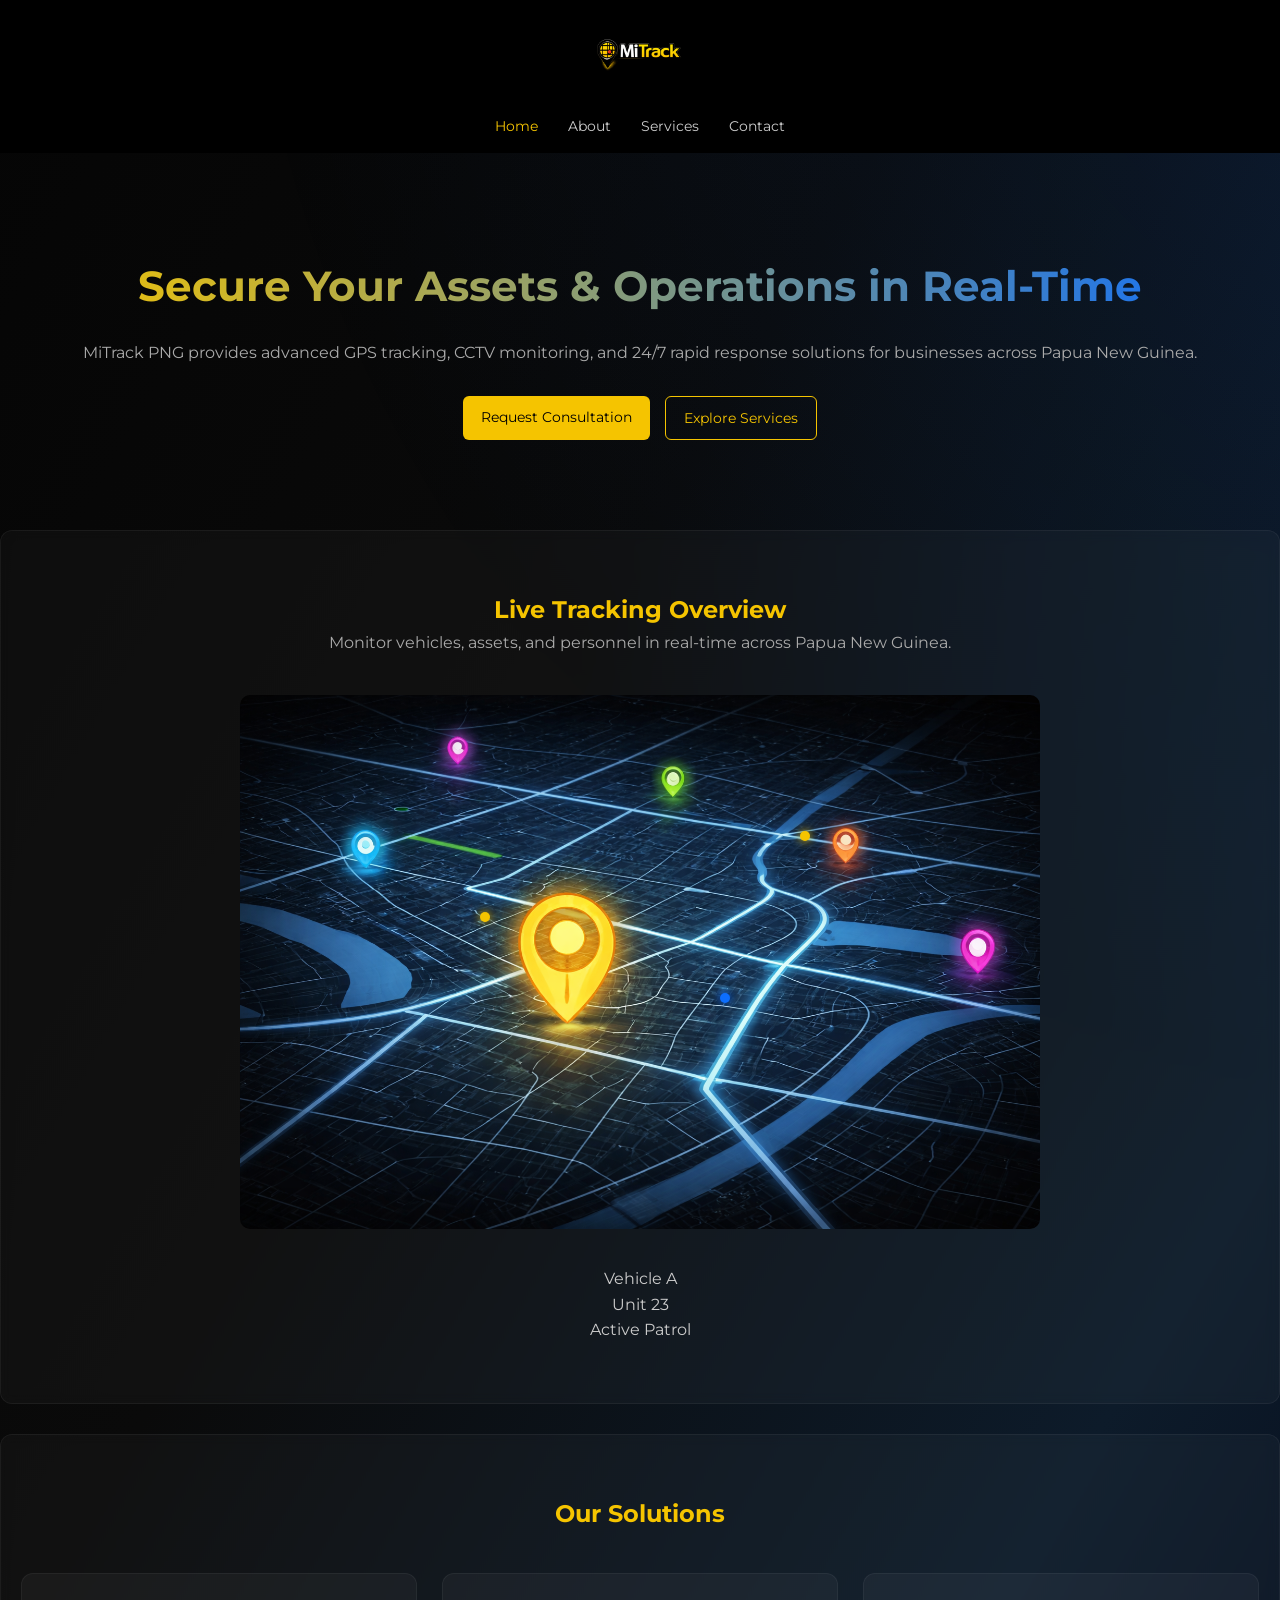
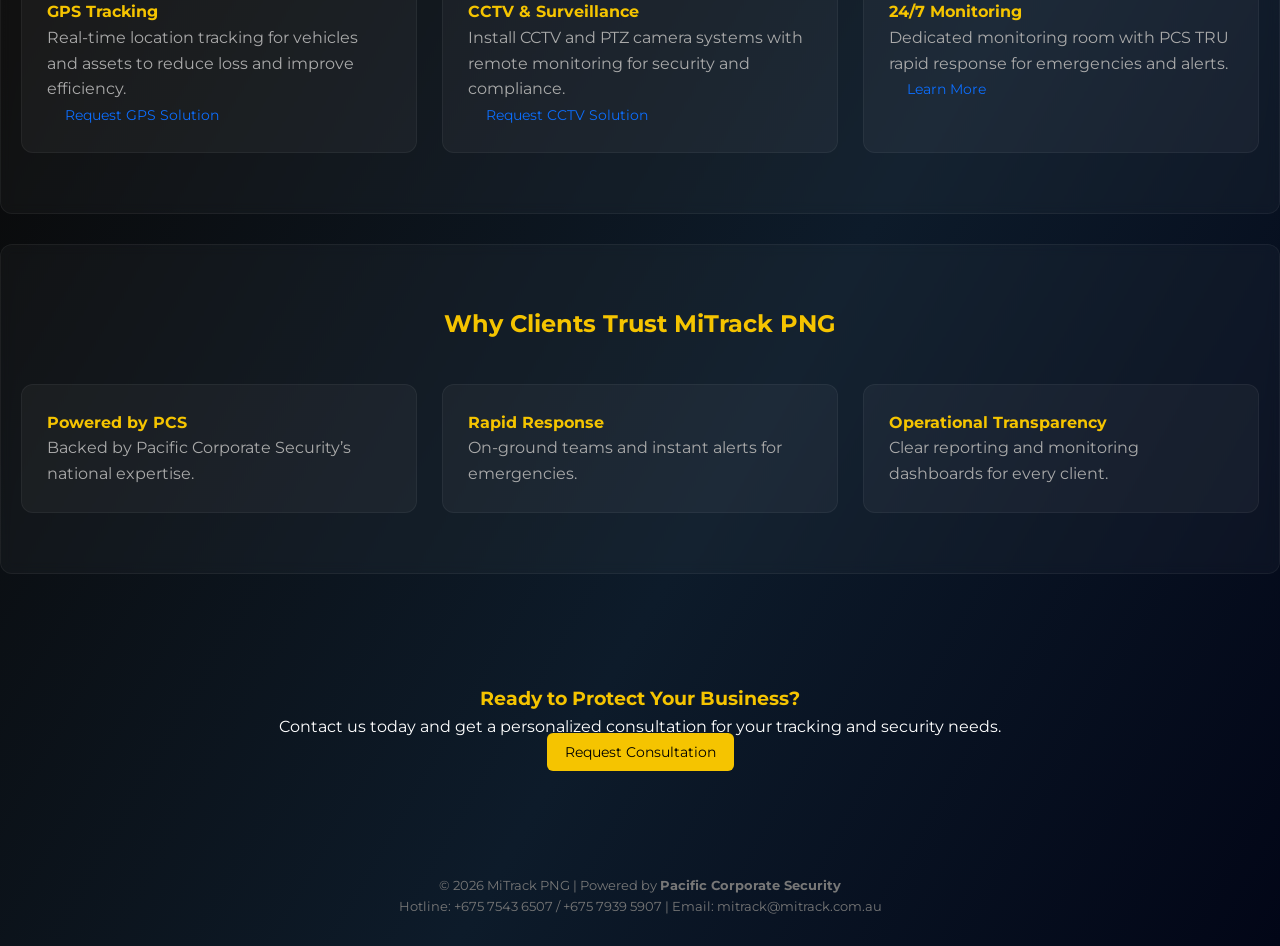
==== index.html @ 85d3a0c3 "Implement fade-in animations for sections and elements Added fade-in animations to various sections " ====
<!DOCTYPE html>
<html lang="en">
<head>
<meta charset="UTF-8">
<meta name="viewport" content="width=device-width, initial-scale=1.0">
<title>MiTrack PNG | Security & GPS Tracking Solutions</title>

<link href="https://fonts.googleapis.com/css2?family=Montserrat:wght@300;400;600;700&display=swap" rel="stylesheet">
<link rel="stylesheet" href="css/style.css">
</head>

<body>

<!-- NAVBAR -->
<nav class="nav-center">
  <div class="nav-top">
    
    <div class="nav-logo">
      <a href="index.html">
        <img src="assets/images/logo.png" alt="MiTrack Logo" class="logo">
      </a>
    </div>

    <!-- MOBILE BUTTON -->
    <button id="nav-toggle" aria-label="Toggle menu">☰</button>

  </div>

  <ul class="nav-links">
    <li><a href="index.html" class="active">Home</a></li>
    <li><a href="about.html">About</a></li>
    <li><a href="services.html">Services</a></li>
    <li><a href="contact.html">Contact</a></li>
  </ul>
</nav>

<!-- HERO -->
<section class="hero fade-in">
  <h1>Secure Your Assets & Operations in Real-Time</h1>
  <p>
    MiTrack PNG provides advanced GPS tracking, CCTV monitoring, and 24/7 rapid response solutions 
    for businesses across Papua New Guinea.
  </p>

  <div class="hero-buttons">
    <a href="contact.html" class="btn btn-primary">Request Consultation</a>
    <a href="services.html" class="btn btn-outline">Explore Services</a>
  </div>
</section>

<!-- LIVE TRACKING MAP -->
<section class="section map-section fade-in">
  <div class="section-title">
    <h2>Live Tracking Overview</h2>
    <p>Monitor vehicles, assets, and personnel in real-time across Papua New Guinea.</p>
  </div>

  <div class="map-container">
    <img src="assets/images/map.png" alt="Live GPS Map">

    <div class="map-line line1"></div>
    <div class="map-line line2"></div>

    <div class="map-point point1"></div>
    <div class="map-point point2"></div>
    <div class="map-point point3"></div>
  </div>

  <div class="map-info">
    <p>Vehicle A</p>
    <p>Unit 23</p>
    <p>Active Patrol</p>
  </div>
</section>

<!-- SERVICES PREVIEW -->
<section class="section fade-in">
  <div class="section-title">
    <h2>Our Solutions</h2>
  </div>

  <div class="grid">
    <div class="card fade-in">
      <h4>GPS Tracking</h4>
      <p>Real-time location tracking for vehicles and assets to reduce loss and improve efficiency.</p>
      <a href="contact.html" class="btn btn-small">Request GPS Solution</a>
    </div>

    <div class="card fade-in">
      <h4>CCTV & Surveillance</h4>
      <p>Install CCTV and PTZ camera systems with remote monitoring for security and compliance.</p>
      <a href="contact.html" class="btn btn-small">Request CCTV Solution</a>
    </div>

    <div class="card fade-in">
      <h4>24/7 Monitoring</h4>
      <p>Dedicated monitoring room with PCS TRU rapid response for emergencies and alerts.</p>
      <a href="contact.html" class="btn btn-small">Learn More</a>
    </div>
  </div>
</section>

<!-- TRUST -->
<section class="section fade-in">
  <div class="section-title">
    <h2>Why Clients Trust MiTrack PNG</h2>
  </div>

  <div class="grid">
    <div class="card fade-in">
      <h4>Powered by PCS</h4>
      <p>Backed by Pacific Corporate Security’s national expertise.</p>
    </div>

    <div class="card fade-in">
      <h4>Rapid Response</h4>
      <p>On-ground teams and instant alerts for emergencies.</p>
    </div>

    <div class="card fade-in">
      <h4>Operational Transparency</h4>
      <p>Clear reporting and monitoring dashboards for every client.</p>
    </div>
  </div>
</section>

<!-- CTA -->
<section class="cta fade-in">
  <h3>Ready to Protect Your Business?</h3>
  <p>Contact us today and get a personalized consultation for your tracking and security needs.</p>
  <a href="contact.html" class="btn btn-primary">Request Consultation</a>
</section>

<!-- FOOTER -->
<footer class="fade-in">
  <p>© 2026 MiTrack PNG | Powered by <strong>Pacific Corporate Security</strong></p>
  <p>
    Hotline: +675 7543 6507 / +675 7939 5907 | 
    Email: mitrack@mitrack.com.au
  </p>
</footer>

<!-- MOBILE NAV SCRIPT -->
<script>
document.getElementById("nav-toggle").addEventListener("click", function() {
    document.querySelector("nav").classList.toggle("open");
});
</script>

<!-- SCROLL ANIMATION SCRIPT -->
<script>
const faders = document.querySelectorAll('.fade-in');

const observer = new IntersectionObserver(entries => {
    entries.forEach(entry => {
        if (entry.isIntersecting) {
            entry.target.classList.add('show');
        }
    });
}, {
    threshold: 0.2
});

faders.forEach(el => observer.observe(el));
</script>

</body>
</html>
---- css/style.css ----
/* =========================
   VARIABLES (BRANDING)
========================= */
:root {
    --primary-gold: #f5c400;
    --pcs-blue: #0d6efd;
}

/* =========================
   GLOBAL RESET
========================= */
* {
    margin: 0;
    padding: 0;
    box-sizing: border-box;
}

/* =========================
   BODY + BACKGROUND
========================= */
body {
    font-family: 'Montserrat', sans-serif;
    background: linear-gradient(
        120deg,
        #050505 0%,
        #0a0a0a 35%,
        #0d1b2a 70%,
        #020617 100%
    );
    color: #fff;
    line-height: 1.6;
}

body::before {
    content: "";
    position: fixed;
    top: -20%;
    left: -20%;
    width: 140%;
    height: 140%;
    background: radial-gradient(
        circle at top right,
        rgba(13,110,253,0.12),
        transparent 60%
    );
    pointer-events: none;
    z-index: -1;
}

/* =========================
   NAVBAR
========================= */
nav {
    width: 100%;
    padding: 15px 20px;
    background: #000;
    text-align: center;
}

.nav-top {
    display: flex;
    flex-direction: column;
    align-items: center;
}

.nav-logo {
    margin-bottom: 10px;
}

.logo {
    height: 80px;
}

.nav-links {
    display: flex;
    justify-content: center;
    gap: 30px;
    list-style: none;
}

.nav-links a {
    text-decoration: none;
    color: #ccc;
    font-size: 14px;
    transition: 0.3s;
}

.nav-links a:hover,
.nav-links a.active {
    color: var(--primary-gold);
}

/* =========================
   HERO
========================= */
.hero {
    text-align: center;
    padding: 100px 20px 60px;
}

.hero h1 {
    font-size: 42px;
    background: linear-gradient(90deg, var(--primary-gold), var(--pcs-blue));
    -webkit-background-clip: text;
    -webkit-text-fill-color: transparent;
    margin-bottom: 20px;
}

.hero p {
    color: #aaa;
    margin-bottom: 30px;
}

.hero-buttons {
    display: flex;
    justify-content: center;
    gap: 15px;
}

/* =========================
   BUTTONS
========================= */
.btn {
    padding: 10px 18px;
    border-radius: 6px;
    text-decoration: none;
    font-size: 14px;
    transition: 0.3s;
}

.btn-primary {
    background: var(--primary-gold);
    color: #000;
}

.btn-primary:hover {
    background: #ffd633;
}

.btn-outline {
    border: 1px solid var(--primary-gold);
    color: var(--primary-gold);
}

.btn-outline:hover {
    background: var(--primary-gold);
    color: #000;
}

/* =========================
   SECTION (GLASS)
========================= */
.section {
    padding: 60px 20px;
    background: rgba(255,255,255,0.03);
    backdrop-filter: blur(6px);
    border-radius: 12px;
    margin: 30px auto;
    border: 1px solid rgba(255,255,255,0.05);
}

.section-title {
    text-align: center;
    margin-bottom: 40px;
}

.section-title h2 {
    color: var(--primary-gold);
}

.section-title p {
    color: #aaa;
}

/* =========================
   MAP
========================= */
.map-container {
    position: relative;
    margin: 30px auto;
    max-width: 800px;
}

.map-container img {
    width: 100%;
    border-radius: 10px;
}

.map-point {
    position: absolute;
    width: 10px;
    height: 10px;
    background: var(--primary-gold);
    border-radius: 50%;
    box-shadow: 0 0 10px var(--primary-gold);
    animation: pulse 1.5s infinite;
}

.point2 {
    background: var(--pcs-blue);
    box-shadow: 0 0 10px var(--pcs-blue);
}

.point1 { top: 40%; left: 30%; }
.point2 { top: 55%; left: 60%; }
.point3 { top: 25%; left: 70%; }

@keyframes pulse {
    50% { transform: scale(1.6); opacity: 0.6; }
}

.map-info {
    text-align: center;
    margin-top: 15px;
    color: #ccc;
}

/* =========================
   GRID
========================= */
.grid {
    display: grid;
    grid-template-columns: repeat(3, 1fr);
    gap: 25px;
}

.card {
    background: rgba(255,255,255,0.04);
    padding: 25px;
    border-radius: 12px;
    border: 1px solid rgba(255,255,255,0.05);
}

.card h4 {
    color: var(--primary-gold);
}

.card p {
    color: #aaa;
}

.card a {
    color: var(--pcs-blue);
    text-decoration: none;
}

.card a:hover {
    color: #4da3ff;
}

/* =========================
   CONTACT FORM (FIXED)
========================= */
.contact-form {
    max-width: 700px;
    margin: 0 auto;
}

.form-row {
    display: flex;
    gap: 15px;
    margin-bottom: 15px;
}

.contact-form input,
.contact-form textarea,
.contact-form select {
    width: 100%;
    padding: 12px;
    border-radius: 6px;
    border: 1px solid rgba(255,255,255,0.1);
    background: rgba(20,20,20,0.9);
    color: #fff;
    font-size: 14px;
}

/* ✅ FIXED DROPDOWN */
.contact-form select {
    cursor: pointer;
    appearance: none;
}

/* MUST be solid (browser limitation) */
.contact-form select option {
    background: #0a0a0a;
    color: #fff;
}

.contact-form select:focus {
    outline: none;
    border-color: var(--pcs-blue);
    box-shadow: 0 0 8px rgba(13,110,253,0.4);
}

/* textarea */
.contact-form textarea {
    resize: none;
}

.contact-form button {
    margin-top: 10px;
}

/* =========================
   CTA
========================= */
.cta {
    text-align: center;
    padding: 80px 20px;
}

.cta h3 {
    color: var(--primary-gold);
}

/* =========================
   FOOTER
========================= */
footer {
    text-align: center;
    padding: 30px;
    font-size: 13px;
    color: #777;
}

/* =========================
   MOBILE
========================= */
#nav-toggle {
    display: none;
}

@media (max-width: 768px) {
    #nav-toggle {
        display: block;
    }

    .form-row {
        flex-direction: column;
    }

    .grid {
        grid-template-columns: 1fr;
    }
}
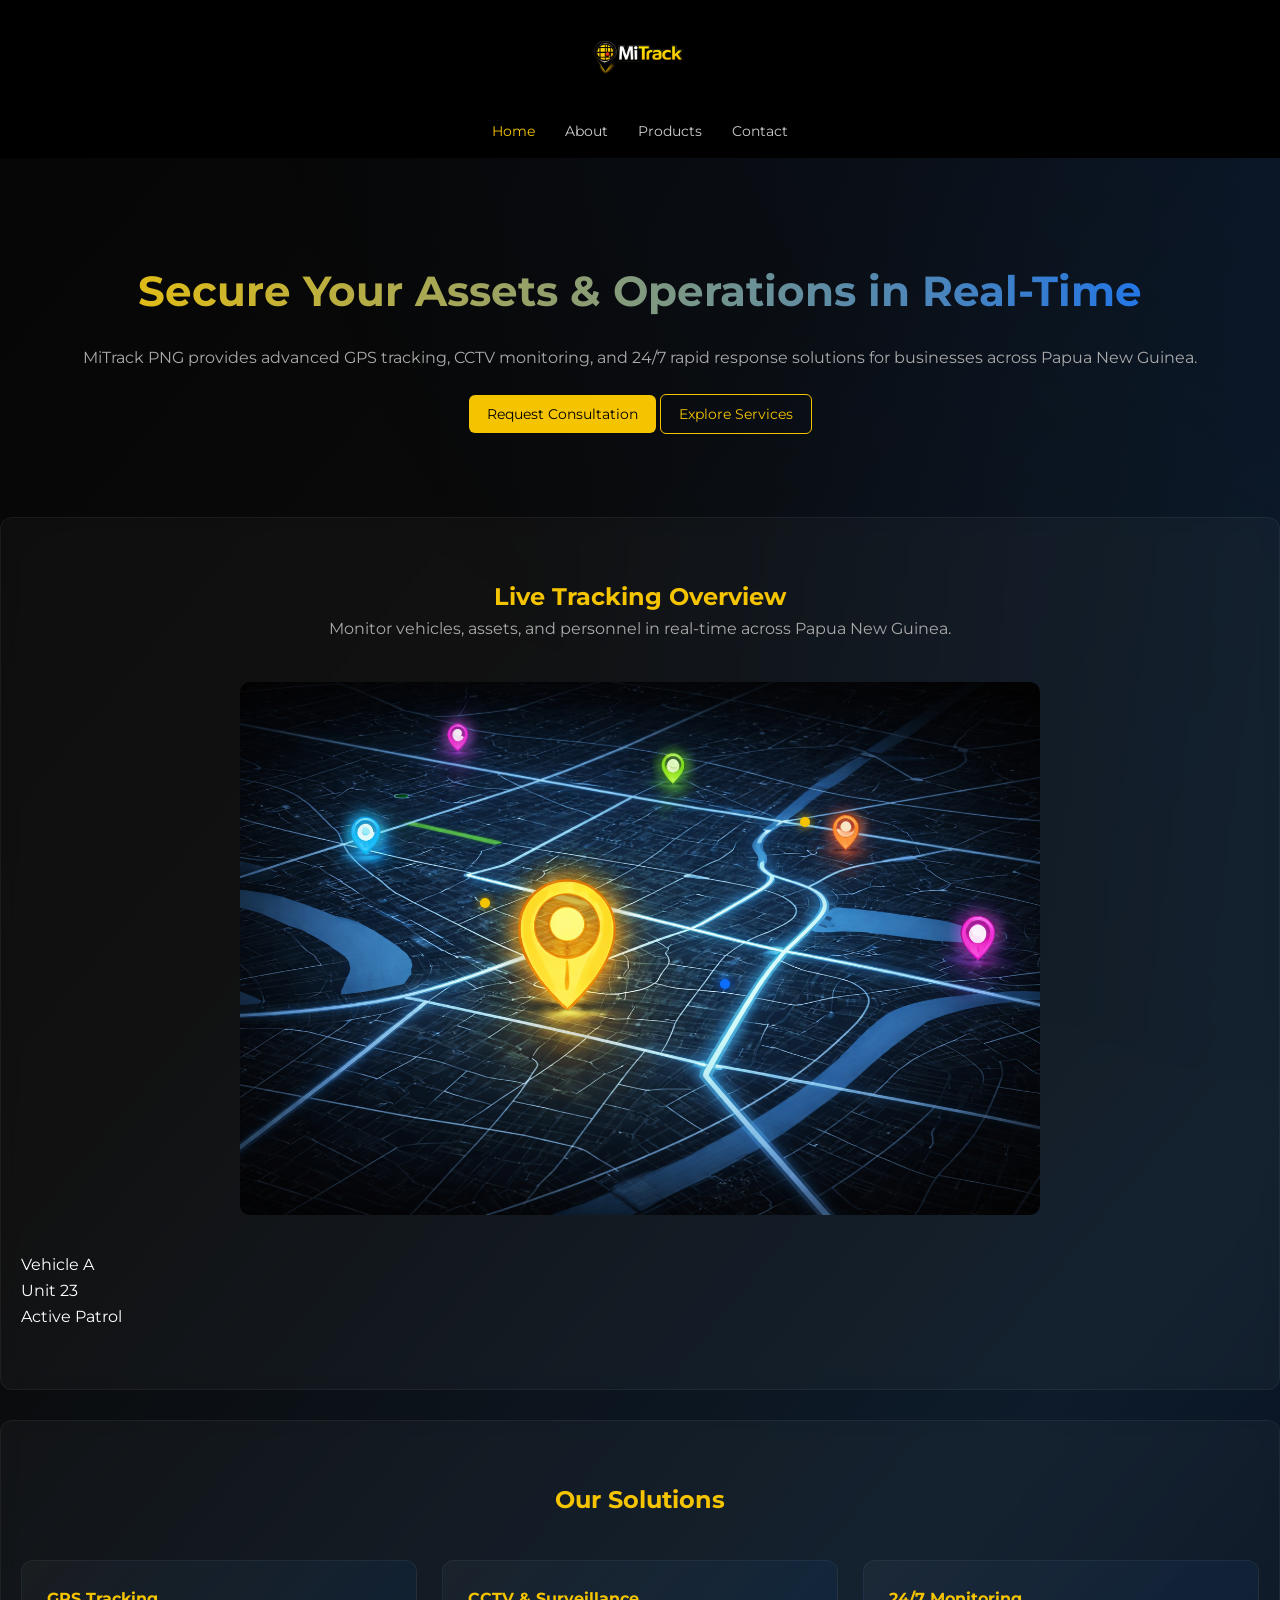
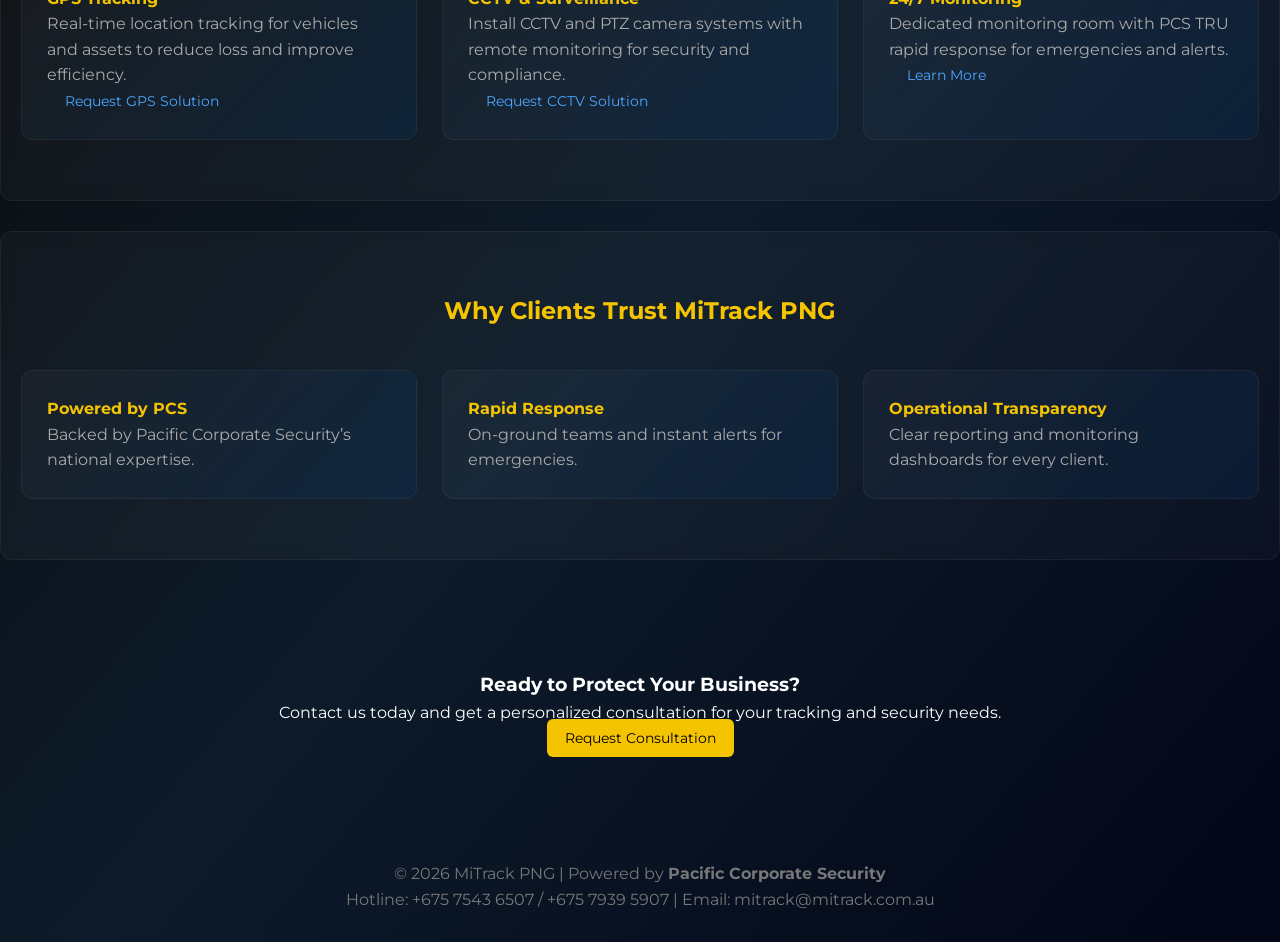
==== commit e4aed887: "Update index.html" ====
--- a/index.html
+++ b/index.html
@@ -29,7 +29,7 @@
   <ul class="nav-links">
     <li><a href="index.html" class="active">Home</a></li>
     <li><a href="about.html">About</a></li>
-    <li><a href="services.html">Services</a></li>
+    <li><a href="products.html">Products</a></li>
     <li><a href="contact.html">Contact</a></li>
   </ul>
 </nav>
--- a/css/style.css
+++ b/css/style.css
@@ -4,6 +4,7 @@
 :root {
     --primary-gold: #f5c400;
     --pcs-blue: #0d6efd;
+    --light-blue: #4da6ff;
 }
 
 /* =========================
@@ -21,16 +22,17 @@
 body {
     font-family: 'Montserrat', sans-serif;
     background: linear-gradient(
-        120deg,
+        130deg,
         #050505 0%,
-        #0a0a0a 35%,
-        #0d1b2a 70%,
+        #0a0a0a 30%,
+        #0d1b2a 65%,
         #020617 100%
     );
     color: #fff;
     line-height: 1.6;
 }
 
+/* Subtle glow overlay */
 body::before {
     content: "";
     position: fixed;
@@ -68,7 +70,12 @@
 }
 
 .logo {
-    height: 80px;
+    height: 85px;
+    transition: 0.3s;
+}
+
+.logo:hover {
+    transform: scale(1.05);
 }
 
 .nav-links {
@@ -111,12 +118,6 @@
     margin-bottom: 30px;
 }
 
-.hero-buttons {
-    display: flex;
-    justify-content: center;
-    gap: 15px;
-}
-
 /* =========================
    BUTTONS
 ========================= */
@@ -148,12 +149,12 @@
 }
 
 /* =========================
-   SECTION (GLASS)
+   SECTION (GLASS PANELS)
 ========================= */
 .section {
     padding: 60px 20px;
     background: rgba(255,255,255,0.03);
-    backdrop-filter: blur(6px);
+    backdrop-filter: blur(8px);
     border-radius: 12px;
     margin: 30px auto;
     border: 1px solid rgba(255,255,255,0.05);
@@ -170,6 +171,94 @@
 
 .section-title p {
     color: #aaa;
+}
+
+/* =========================
+   GRID
+========================= */
+.grid {
+    display: grid;
+    grid-template-columns: repeat(3, 1fr);
+    gap: 25px;
+}
+
+/* =========================
+   CARD (🔥 FIXED + PREMIUM)
+========================= */
+.card {
+    background: linear-gradient(
+        135deg,
+        rgba(255,255,255,0.03),
+        rgba(0, 60, 120, 0.2)
+    );
+    padding: 25px;
+    border-radius: 12px;
+
+    border: 1px solid rgba(255,255,255,0.05);
+
+    transition: all 0.35s ease;
+
+    position: relative;
+    overflow: hidden;
+    cursor: pointer;
+}
+
+/* 🔥 HOVER EFFECT */
+.card:hover {
+    transform: translateY(-10px) scale(1.03);
+
+    border: 1px solid rgba(0, 150, 255, 0.6);
+
+    box-shadow: 
+        0 15px 40px rgba(0, 150, 255, 0.2),
+        0 0 20px rgba(0, 150, 255, 0.15);
+}
+
+/* ✨ LIGHT SWEEP */
+.card::before {
+    content: "";
+    position: absolute;
+    top: 0;
+    left: -120%;
+    width: 120%;
+    height: 2px;
+    background: linear-gradient(90deg, transparent, var(--pcs-blue), transparent);
+    transition: 0.6s;
+}
+
+.card:hover::before {
+    left: 120%;
+}
+
+/* TEXT */
+.card h4 {
+    color: var(--primary-gold);
+    display: flex;
+    align-items: center;
+    gap: 10px;
+    transition: 0.3s;
+}
+
+.card:hover h4 {
+    color: var(--light-blue);
+}
+
+.card p {
+    color: #aaa;
+}
+
+.card a {
+    color: var(--light-blue);
+    text-decoration: none;
+}
+
+.card a:hover {
+    color: #8ecbff;
+}
+
+/* BUTTON ANIMATION */
+.card:hover .btn {
+    transform: translateY(-3px);
 }
 
 /* =========================
@@ -209,47 +298,8 @@
     50% { transform: scale(1.6); opacity: 0.6; }
 }
 
-.map-info {
-    text-align: center;
-    margin-top: 15px;
-    color: #ccc;
-}
-
-/* =========================
-   GRID
-========================= */
-.grid {
-    display: grid;
-    grid-template-columns: repeat(3, 1fr);
-    gap: 25px;
-}
-
-.card {
-    background: rgba(255,255,255,0.04);
-    padding: 25px;
-    border-radius: 12px;
-    border: 1px solid rgba(255,255,255,0.05);
-}
-
-.card h4 {
-    color: var(--primary-gold);
-}
-
-.card p {
-    color: #aaa;
-}
-
-.card a {
-    color: var(--pcs-blue);
-    text-decoration: none;
-}
-
-.card a:hover {
-    color: #4da3ff;
-}
-
-/* =========================
-   CONTACT FORM (FIXED)
+/* =========================
+   CONTACT FORM
 ========================= */
 .contact-form {
     max-width: 700px;
@@ -271,55 +321,51 @@
     border: 1px solid rgba(255,255,255,0.1);
     background: rgba(20,20,20,0.9);
     color: #fff;
-    font-size: 14px;
-}
-
-/* ✅ FIXED DROPDOWN */
-.contact-form select {
-    cursor: pointer;
-    appearance: none;
-}
-
-/* MUST be solid (browser limitation) */
+}
+
 .contact-form select option {
     background: #0a0a0a;
     color: #fff;
 }
 
-.contact-form select:focus {
-    outline: none;
-    border-color: var(--pcs-blue);
-    box-shadow: 0 0 8px rgba(13,110,253,0.4);
-}
-
-/* textarea */
-.contact-form textarea {
-    resize: none;
-}
-
-.contact-form button {
-    margin-top: 10px;
-}
-
-/* =========================
-   CTA
+/* =========================
+   ABOUT
+========================= */
+.about-grid {
+    display: grid;
+    grid-template-columns: 1.2fr 1fr;
+    gap: 40px;
+}
+
+.about-visual {
+    display: flex;
+    flex-direction: column;
+    gap: 15px;
+}
+
+.about-card {
+    background: rgba(255,255,255,0.03);
+    padding: 18px;
+    border-radius: 10px;
+    transition: 0.3s;
+}
+
+.about-card:hover {
+    transform: translateY(-5px);
+    border: 1px solid rgba(0,150,255,0.4);
+}
+
+/* =========================
+   CTA + FOOTER
 ========================= */
 .cta {
     text-align: center;
     padding: 80px 20px;
 }
 
-.cta h3 {
-    color: var(--primary-gold);
-}
-
-/* =========================
-   FOOTER
-========================= */
 footer {
     text-align: center;
     padding: 30px;
-    font-size: 13px;
     color: #777;
 }
 
@@ -335,11 +381,15 @@
         display: block;
     }
 
+    .grid {
+        grid-template-columns: 1fr;
+    }
+
     .form-row {
         flex-direction: column;
     }
 
-    .grid {
+    .about-grid {
         grid-template-columns: 1fr;
     }
 }
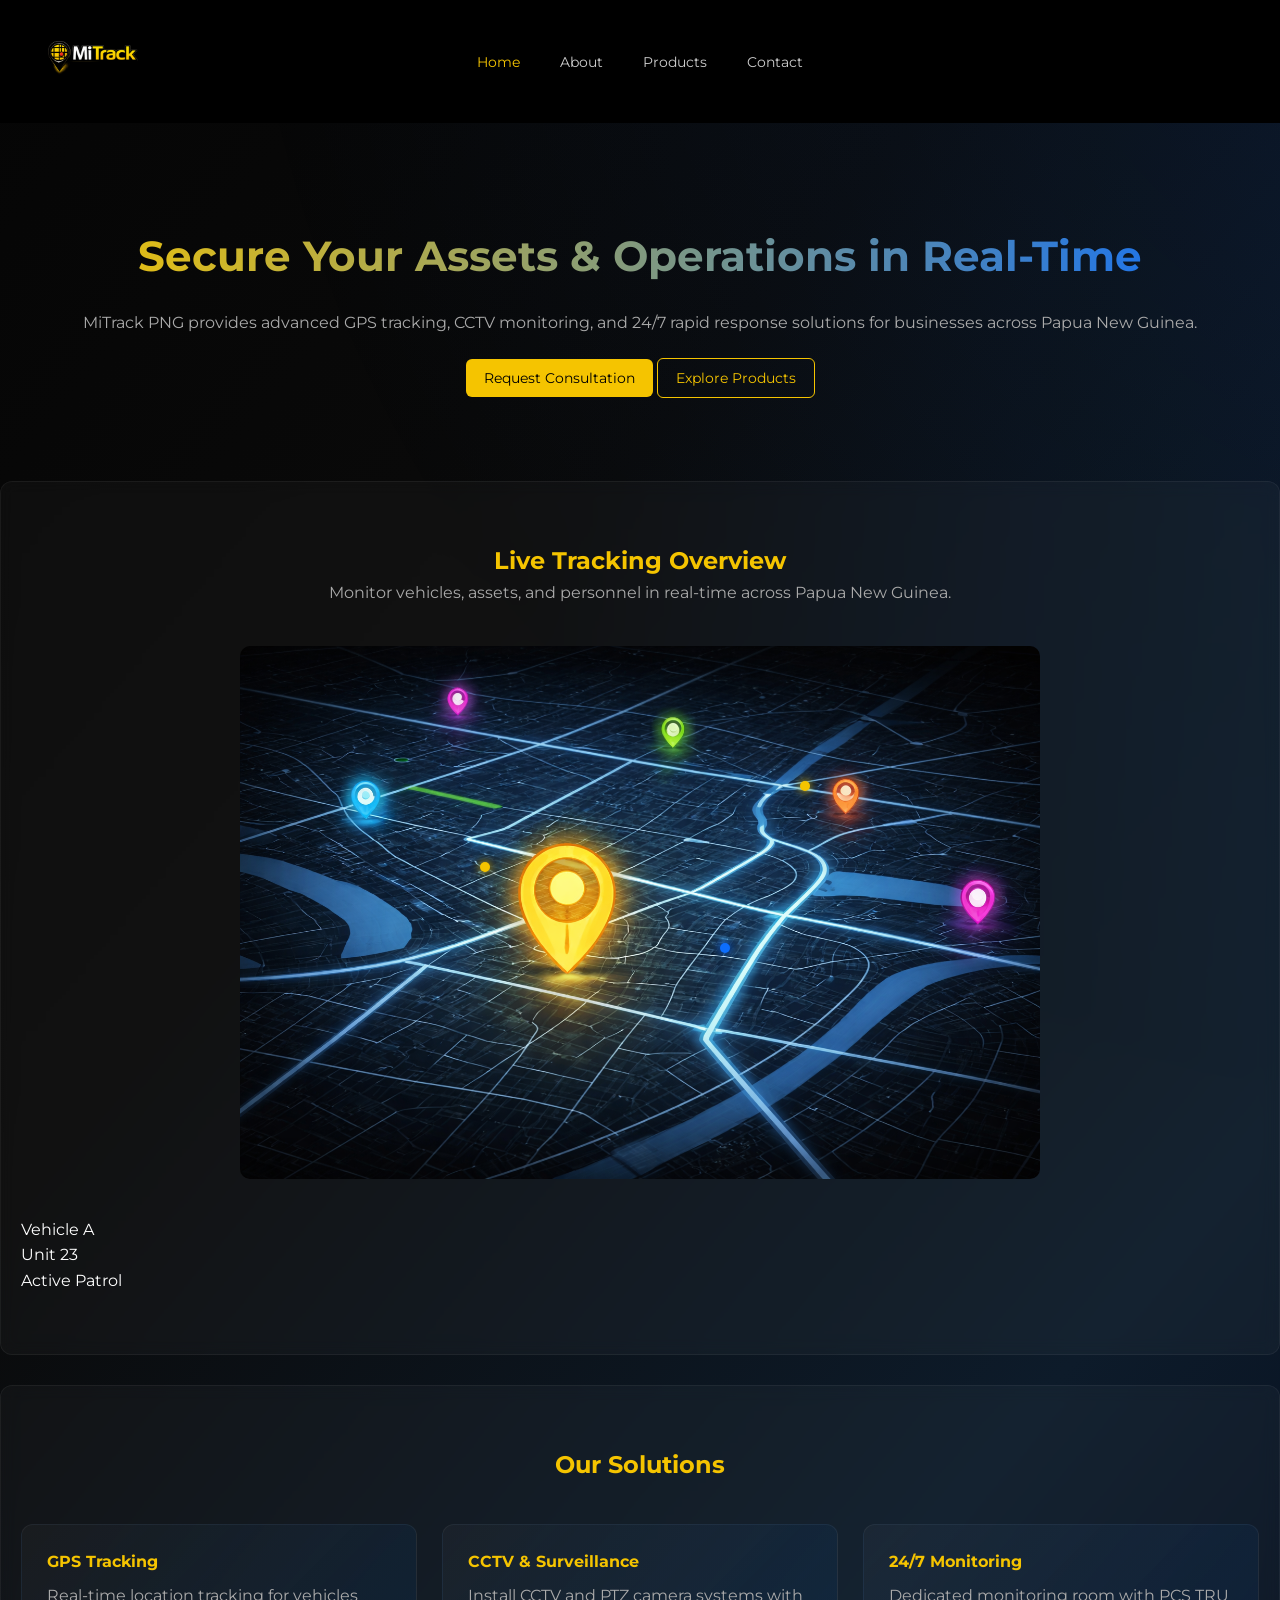
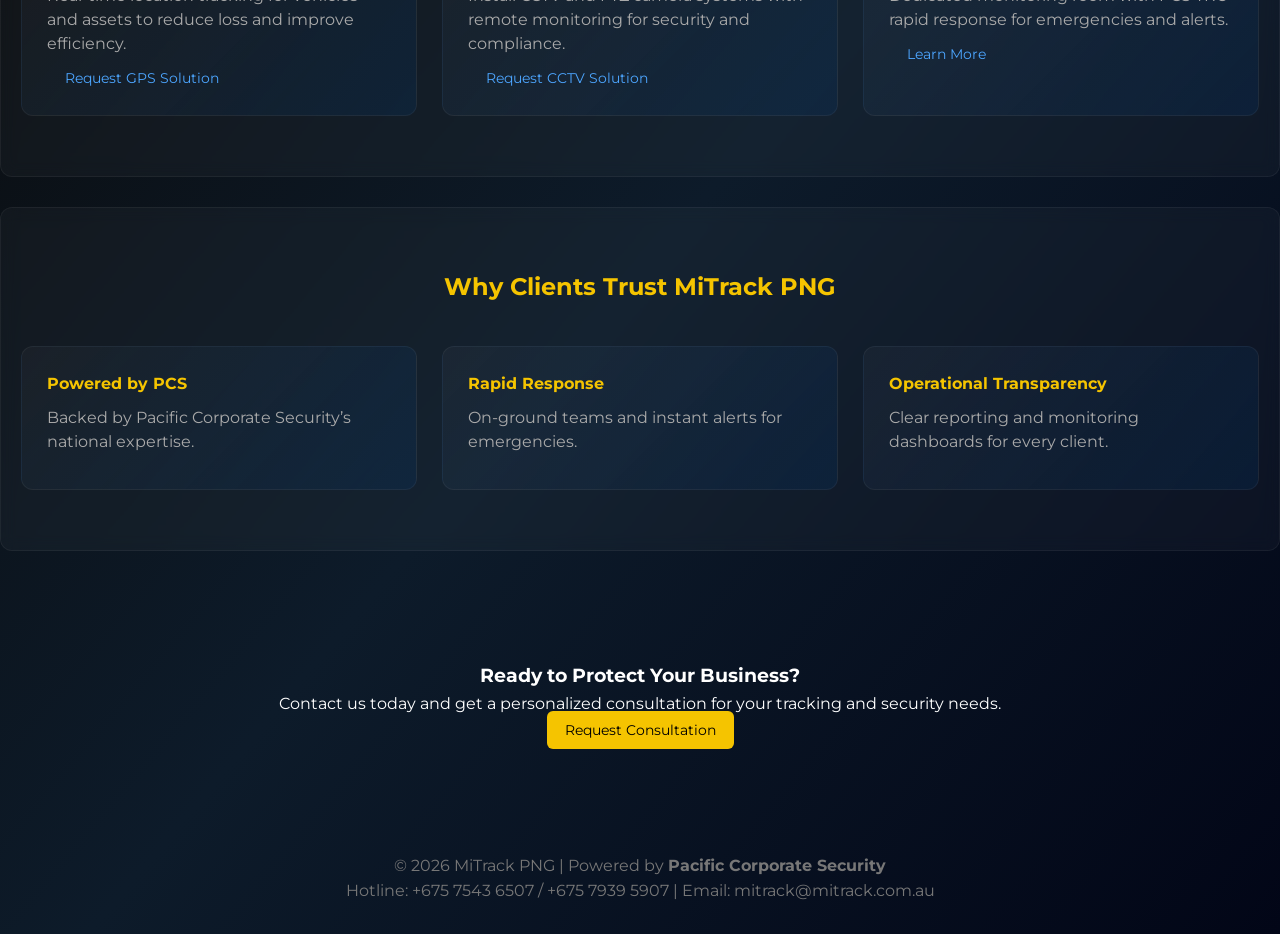
==== commit 1228426f: "Update index.html" ====
--- a/index.html
+++ b/index.html
@@ -44,7 +44,7 @@
 
   <div class="hero-buttons">
     <a href="contact.html" class="btn btn-primary">Request Consultation</a>
-    <a href="services.html" class="btn btn-outline">Explore Services</a>
+    <a href="products.html" class="btn btn-outline">Explore Products</a>
   </div>
 </section>
 
@@ -140,29 +140,8 @@
   </p>
 </footer>
 
-<!-- MOBILE NAV SCRIPT -->
-<script>
-document.getElementById("nav-toggle").addEventListener("click", function() {
-    document.querySelector("nav").classList.toggle("open");
-});
-</script>
-
-<!-- SCROLL ANIMATION SCRIPT -->
-<script>
-const faders = document.querySelectorAll('.fade-in');
-
-const observer = new IntersectionObserver(entries => {
-    entries.forEach(entry => {
-        if (entry.isIntersecting) {
-            entry.target.classList.add('show');
-        }
-    });
-}, {
-    threshold: 0.2
-});
-
-faders.forEach(el => observer.observe(el));
-</script>
+ <!-- MAIN JS -->
+<script src="js/main.js"></script>
 
 </body>
 </html>
--- a/css/style.css
+++ b/css/style.css
@@ -50,23 +50,22 @@
 }
 
 /* =========================
-   NAVBAR
+   NAVBAR (UPDATED LAYOUT ONLY)
 ========================= */
 nav {
     width: 100%;
-    padding: 15px 20px;
+    padding: 15px 30px;
     background: #000;
-    text-align: center;
-}
-
-.nav-top {
-    display: flex;
-    flex-direction: column;
+
+    display: flex;
     align-items: center;
-}
-
+    justify-content: space-between;
+}
+
+/* LEFT - LOGO */
 .nav-logo {
-    margin-bottom: 10px;
+    display: flex;
+    align-items: center;
 }
 
 .logo {
@@ -78,10 +77,14 @@
     transform: scale(1.05);
 }
 
+/* CENTER - NAV LINKS */
 .nav-links {
-    display: flex;
-    justify-content: center;
-    gap: 30px;
+    position: absolute;
+    left: 50%;
+    transform: translateX(-50%);
+
+    display: flex;
+    gap: 40px;
     list-style: none;
 }
 
@@ -180,10 +183,11 @@
     display: grid;
     grid-template-columns: repeat(3, 1fr);
     gap: 25px;
-}
-
-/* =========================
-   CARD (🔥 FIXED + PREMIUM)
+    margin-top: 20px;
+}
+
+/* =========================
+   CARD
 ========================= */
 .card {
     background: linear-gradient(
@@ -193,28 +197,22 @@
     );
     padding: 25px;
     border-radius: 12px;
-
     border: 1px solid rgba(255,255,255,0.05);
-
     transition: all 0.35s ease;
-
     position: relative;
     overflow: hidden;
     cursor: pointer;
-}
-
-/* 🔥 HOVER EFFECT */
+    line-height: 1.5;
+}
+
 .card:hover {
     transform: translateY(-10px) scale(1.03);
-
     border: 1px solid rgba(0, 150, 255, 0.6);
-
     box-shadow: 
         0 15px 40px rgba(0, 150, 255, 0.2),
         0 0 20px rgba(0, 150, 255, 0.15);
 }
 
-/* ✨ LIGHT SWEEP */
 .card::before {
     content: "";
     position: absolute;
@@ -230,13 +228,11 @@
     left: 120%;
 }
 
-/* TEXT */
 .card h4 {
     color: var(--primary-gold);
     display: flex;
     align-items: center;
     gap: 10px;
-    transition: 0.3s;
 }
 
 .card:hover h4 {
@@ -245,6 +241,7 @@
 
 .card p {
     color: #aaa;
+    margin: 10px 0;
 }
 
 .card a {
@@ -256,9 +253,28 @@
     color: #8ecbff;
 }
 
-/* BUTTON ANIMATION */
-.card:hover .btn {
-    transform: translateY(-3px);
+.card .btn {
+    margin-top: 12px;
+}
+
+/* =========================
+   PRODUCT FUNCTIONALITY
+========================= */
+.product-functions h5 {
+    font-size: 13px;
+    color: var(--light-blue);
+    margin-top: 10px;
+    margin-bottom: 5px;
+}
+
+.features {
+    margin: 10px 0;
+    padding-left: 18px;
+}
+
+.features li {
+    margin-bottom: 5px;
+    color: #ccc;
 }
 
 /* =========================
@@ -329,6 +345,35 @@
 }
 
 /* =========================
+   MOTTO
+========================= */
+.motto {
+    text-align: center;
+    padding: 10px 20px 40px;
+    margin-top: -30px;
+}
+
+.motto-container {
+    max-width: 800px;
+    margin: auto;
+    padding: 30px;
+    border-radius: 12px;
+    background: rgba(255, 255, 255, 0.05);
+    backdrop-filter: blur(10px);
+    border: 1px solid rgba(255, 255, 255, 0.08);
+}
+
+.motto-text {
+    font-family: 'Playfair Display', serif;
+    font-size: 2rem;
+    font-style: italic;
+    color: var(--primary-gold);
+    letter-spacing: 1px;
+    text-align: center;
+    text-shadow: 0 0 10px rgba(245, 197, 24, 0.4);
+}
+
+/* =========================
    ABOUT
 ========================= */
 .about-grid {
@@ -343,18 +388,6 @@
     gap: 15px;
 }
 
-.about-card {
-    background: rgba(255,255,255,0.03);
-    padding: 18px;
-    border-radius: 10px;
-    transition: 0.3s;
-}
-
-.about-card:hover {
-    transform: translateY(-5px);
-    border: 1px solid rgba(0,150,255,0.4);
-}
-
 /* =========================
    CTA + FOOTER
 ========================= */
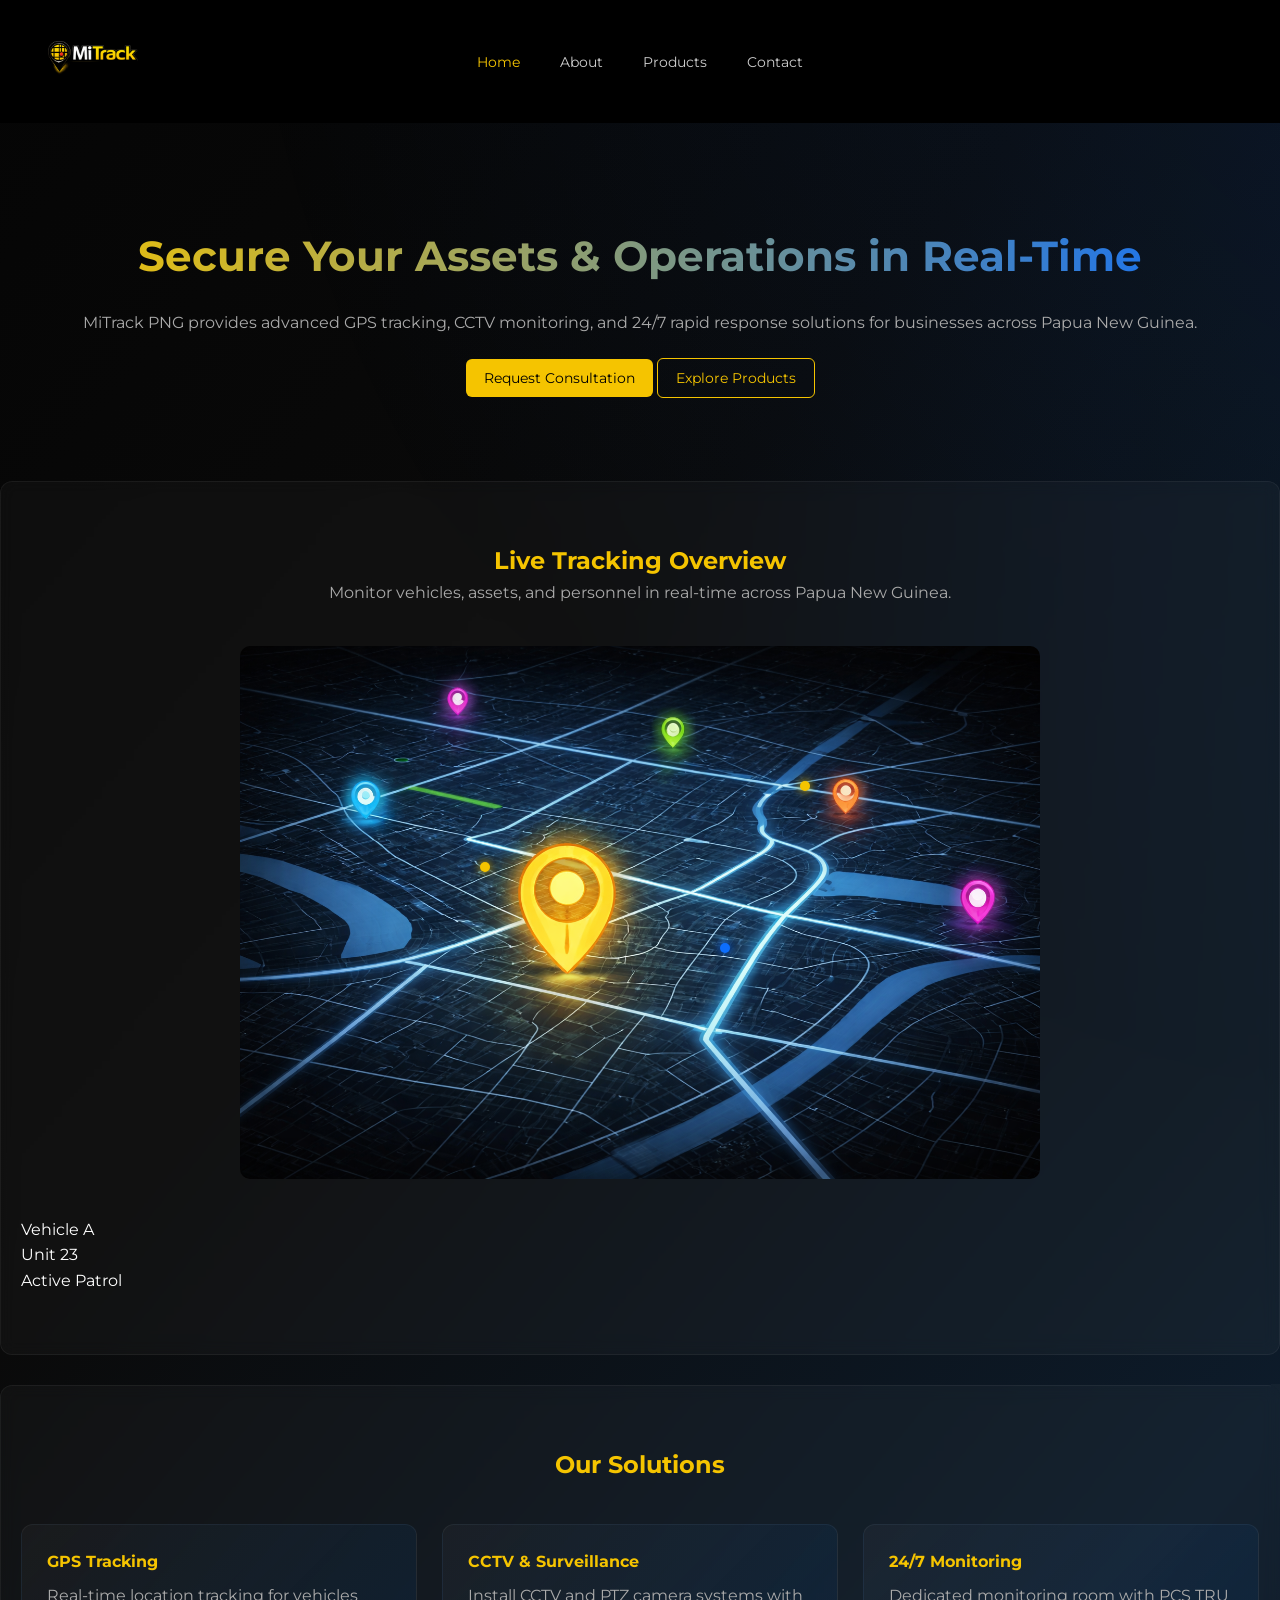
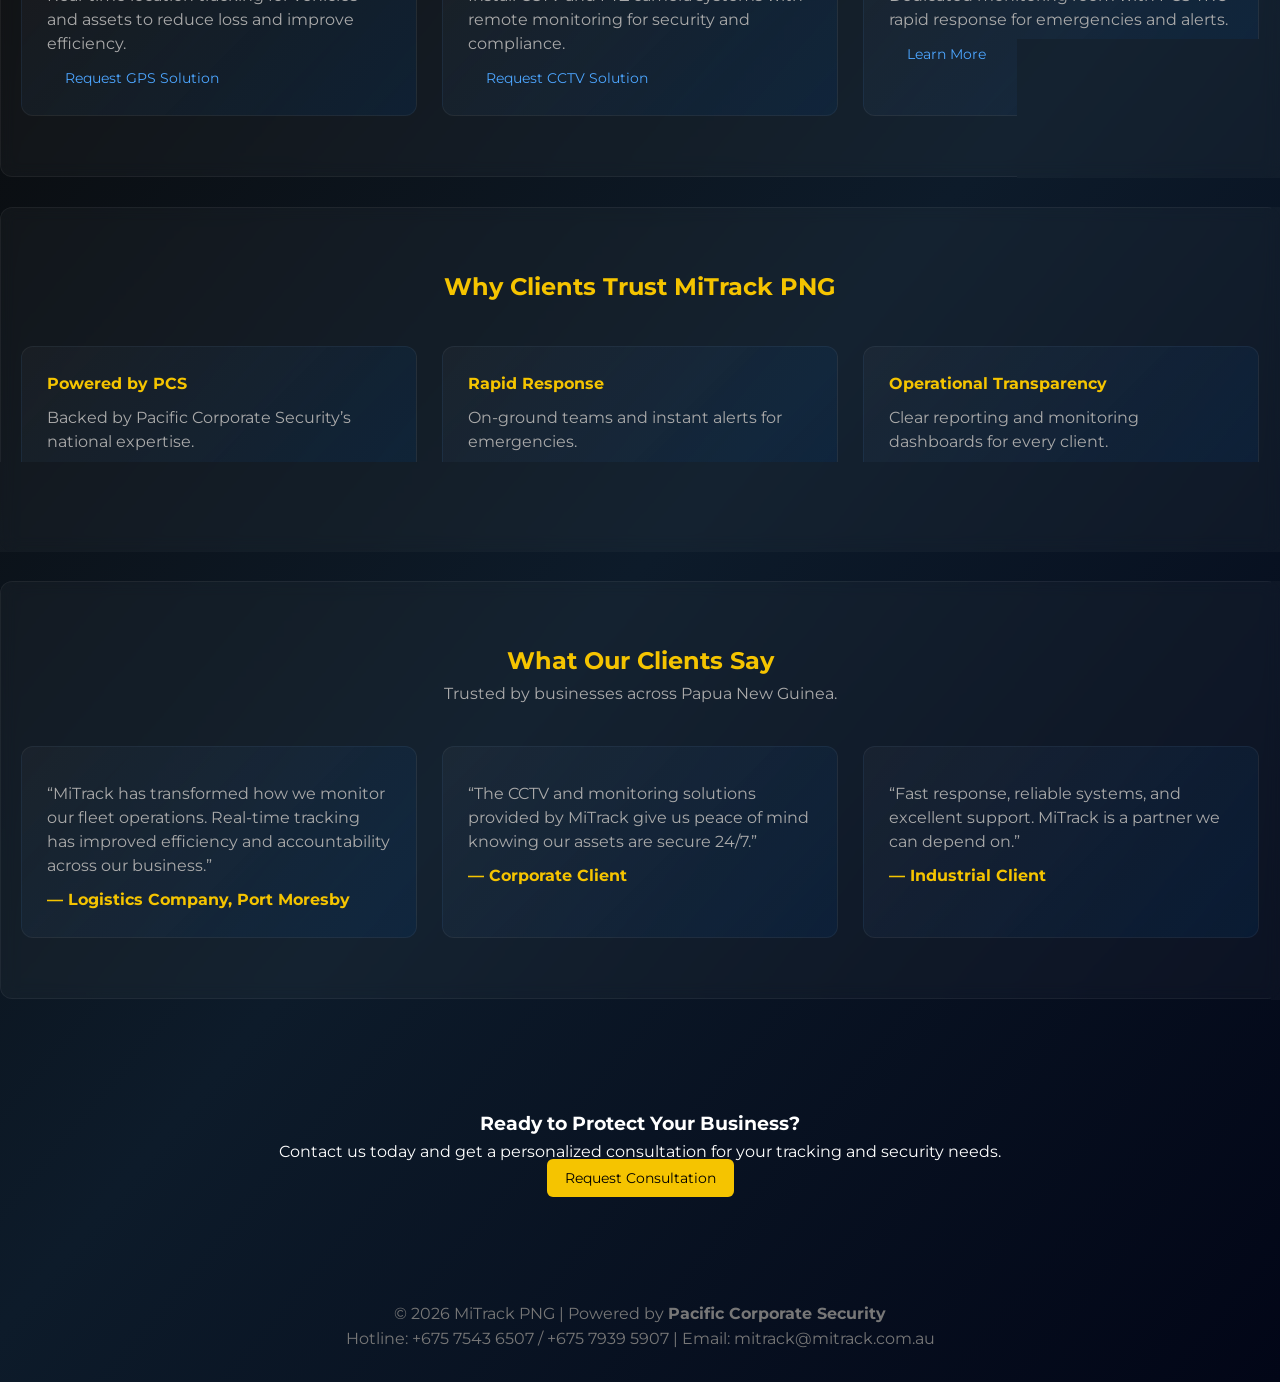
==== commit 58803c81: "Fix HTML formatting and structure" ====
--- a/index.html
+++ b/index.html
@@ -124,6 +124,39 @@
   </div>
 </section>
 
+<!-- TESTIMONIALS -->
+<section class="section fade-in">
+  <div class="section-title">
+    <h2>What Our Clients Say</h2>
+    <p>Trusted by businesses across Papua New Guinea.</p>
+  </div>
+
+  <div class="grid">
+
+    <div class="card fade-in">
+      <p>
+        “MiTrack has transformed how we monitor our fleet operations. Real-time tracking has improved efficiency and accountability across our business.”
+      </p>
+      <h4>— Logistics Company, Port Moresby</h4>
+    </div>
+
+    <div class="card fade-in">
+      <p>
+        “The CCTV and monitoring solutions provided by MiTrack give us peace of mind knowing our assets are secure 24/7.”
+      </p>
+      <h4>— Corporate Client</h4>
+    </div>
+
+    <div class="card fade-in">
+      <p>
+        “Fast response, reliable systems, and excellent support. MiTrack is a partner we can depend on.”
+      </p>
+      <h4>— Industrial Client</h4>
+    </div>
+
+  </div>
+</section>
+  
 <!-- CTA -->
 <section class="cta fade-in">
   <h3>Ready to Protect Your Business?</h3>
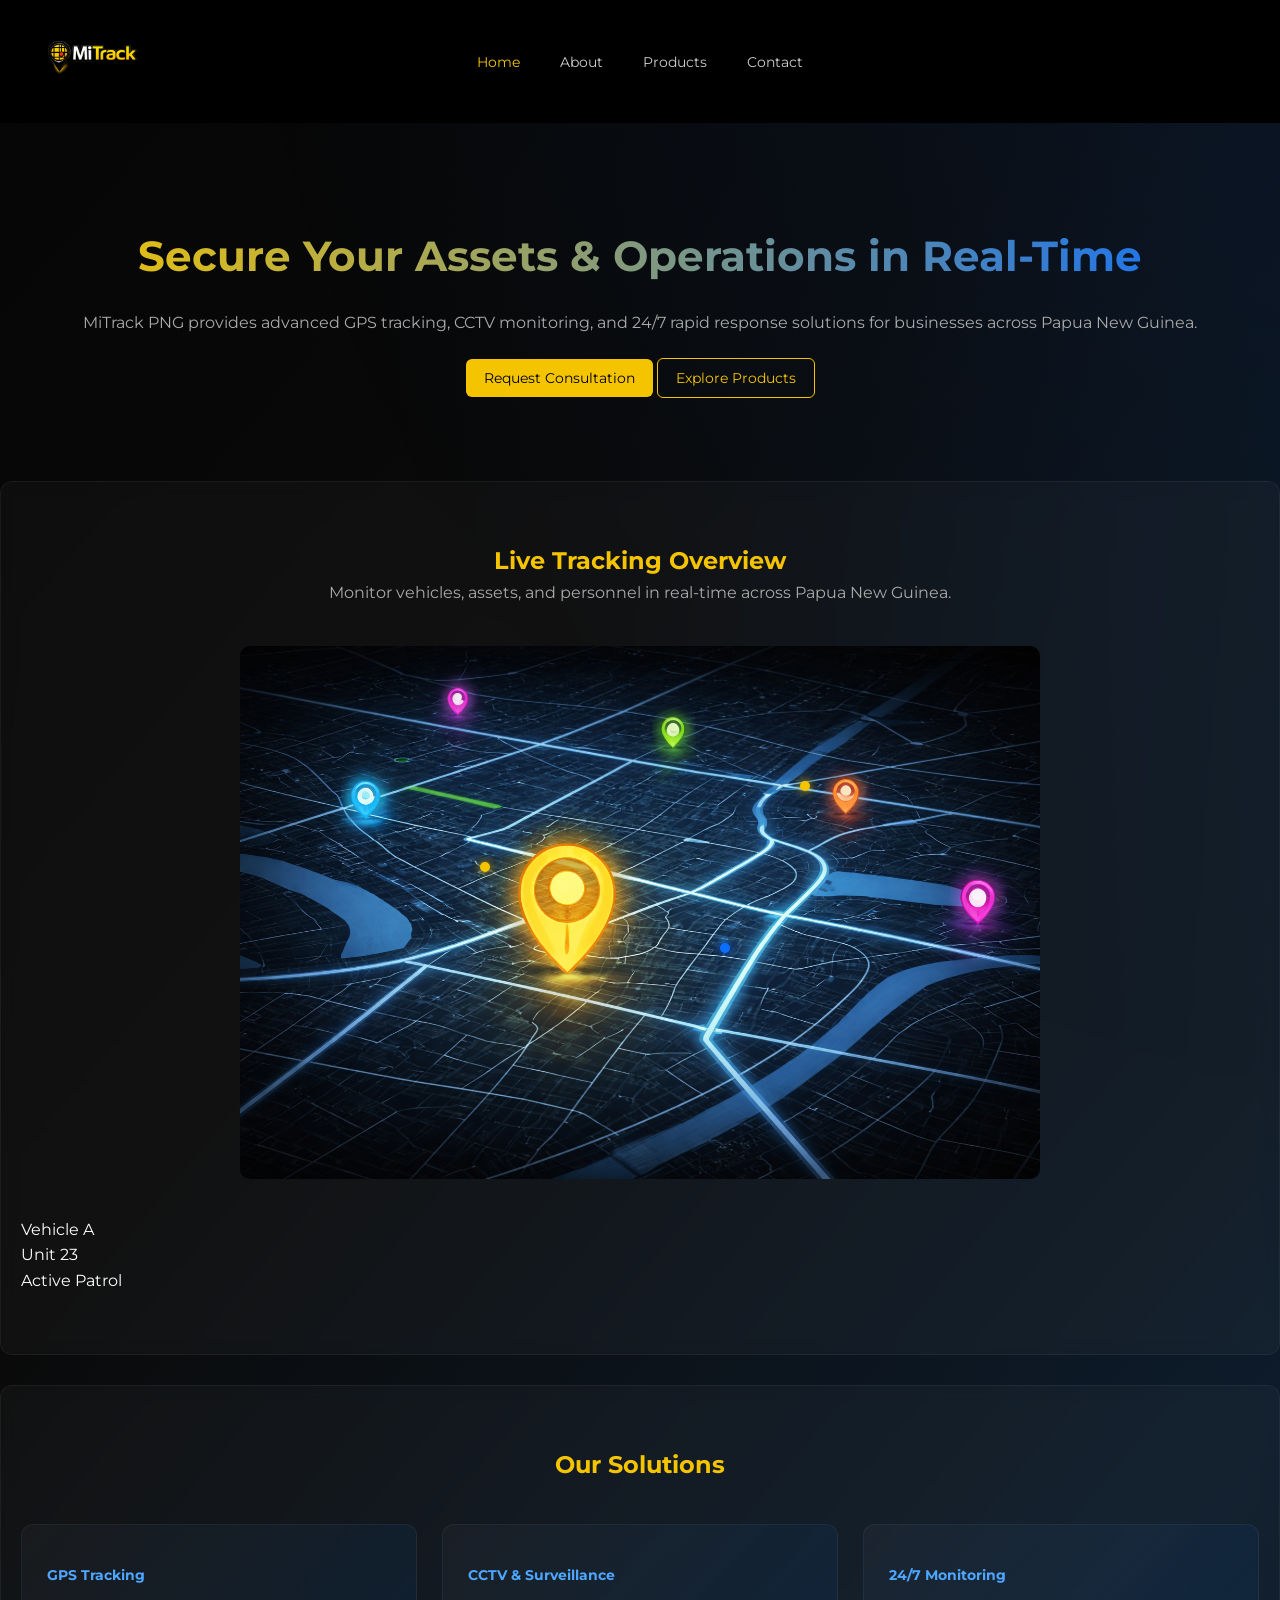
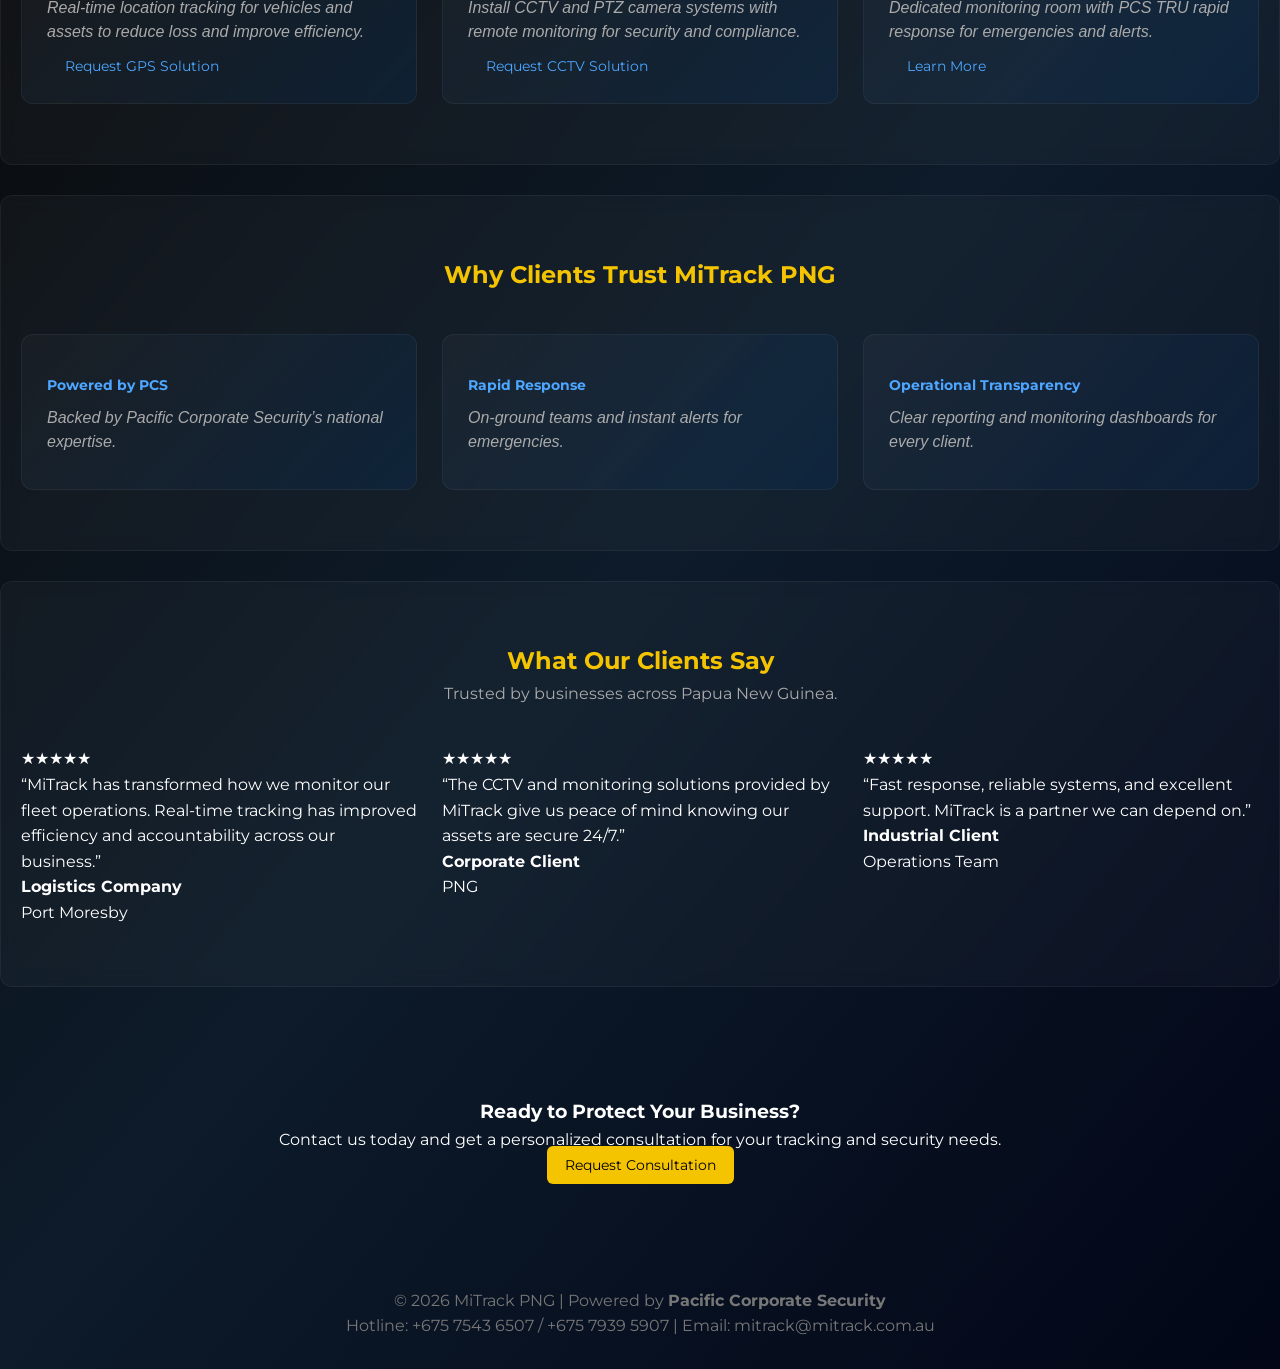
==== commit a4a3f782: "Fix HTML formatting and improve testimonials section" ====
--- a/index.html
+++ b/index.html
@@ -124,8 +124,8 @@
   </div>
 </section>
 
-<!-- TESTIMONIALS -->
-<section class="section fade-in">
+<!-- PREMIUM TESTIMONIALS -->
+<section class="section testimonials fade-in">
   <div class="section-title">
     <h2>What Our Clients Say</h2>
     <p>Trusted by businesses across Papua New Guinea.</p>
@@ -133,30 +133,35 @@
 
   <div class="grid">
 
-    <div class="card fade-in">
+    <div class="testimonial-card fade-in">
+      <div class="stars">★★★★★</div>
       <p>
         “MiTrack has transformed how we monitor our fleet operations. Real-time tracking has improved efficiency and accountability across our business.”
       </p>
-      <h4>— Logistics Company, Port Moresby</h4>
+      <h4>Logistics Company</h4>
+      <span>Port Moresby</span>
     </div>
 
-    <div class="card fade-in">
+    <div class="testimonial-card fade-in">
+      <div class="stars">★★★★★</div>
       <p>
         “The CCTV and monitoring solutions provided by MiTrack give us peace of mind knowing our assets are secure 24/7.”
       </p>
-      <h4>— Corporate Client</h4>
+      <h4>Corporate Client</h4>
+      <span>PNG</span>
     </div>
 
-    <div class="card fade-in">
+    <div class="testimonial-card fade-in">
+      <div class="stars">★★★★★</div>
       <p>
         “Fast response, reliable systems, and excellent support. MiTrack is a partner we can depend on.”
       </p>
-      <h4>— Industrial Client</h4>
+      <h4>Industrial Client</h4>
+      <span>Operations Team</span>
     </div>
 
   </div>
-</section>
-  
+</section>  
 <!-- CTA -->
 <section class="cta fade-in">
   <h3>Ready to Protect Your Business?</h3>
--- a/css/style.css
+++ b/css/style.css
@@ -426,3 +426,16 @@
         grid-template-columns: 1fr;
     }
 }
+
+/* =========================
+   TESTIMONIALS
+========================= */
+.card p {
+    font-style: italic;
+}
+
+.card h4 {
+    margin-top: 15px;
+    font-size: 14px;
+    color: #4da6ff; /* PCS blue accent */
+}
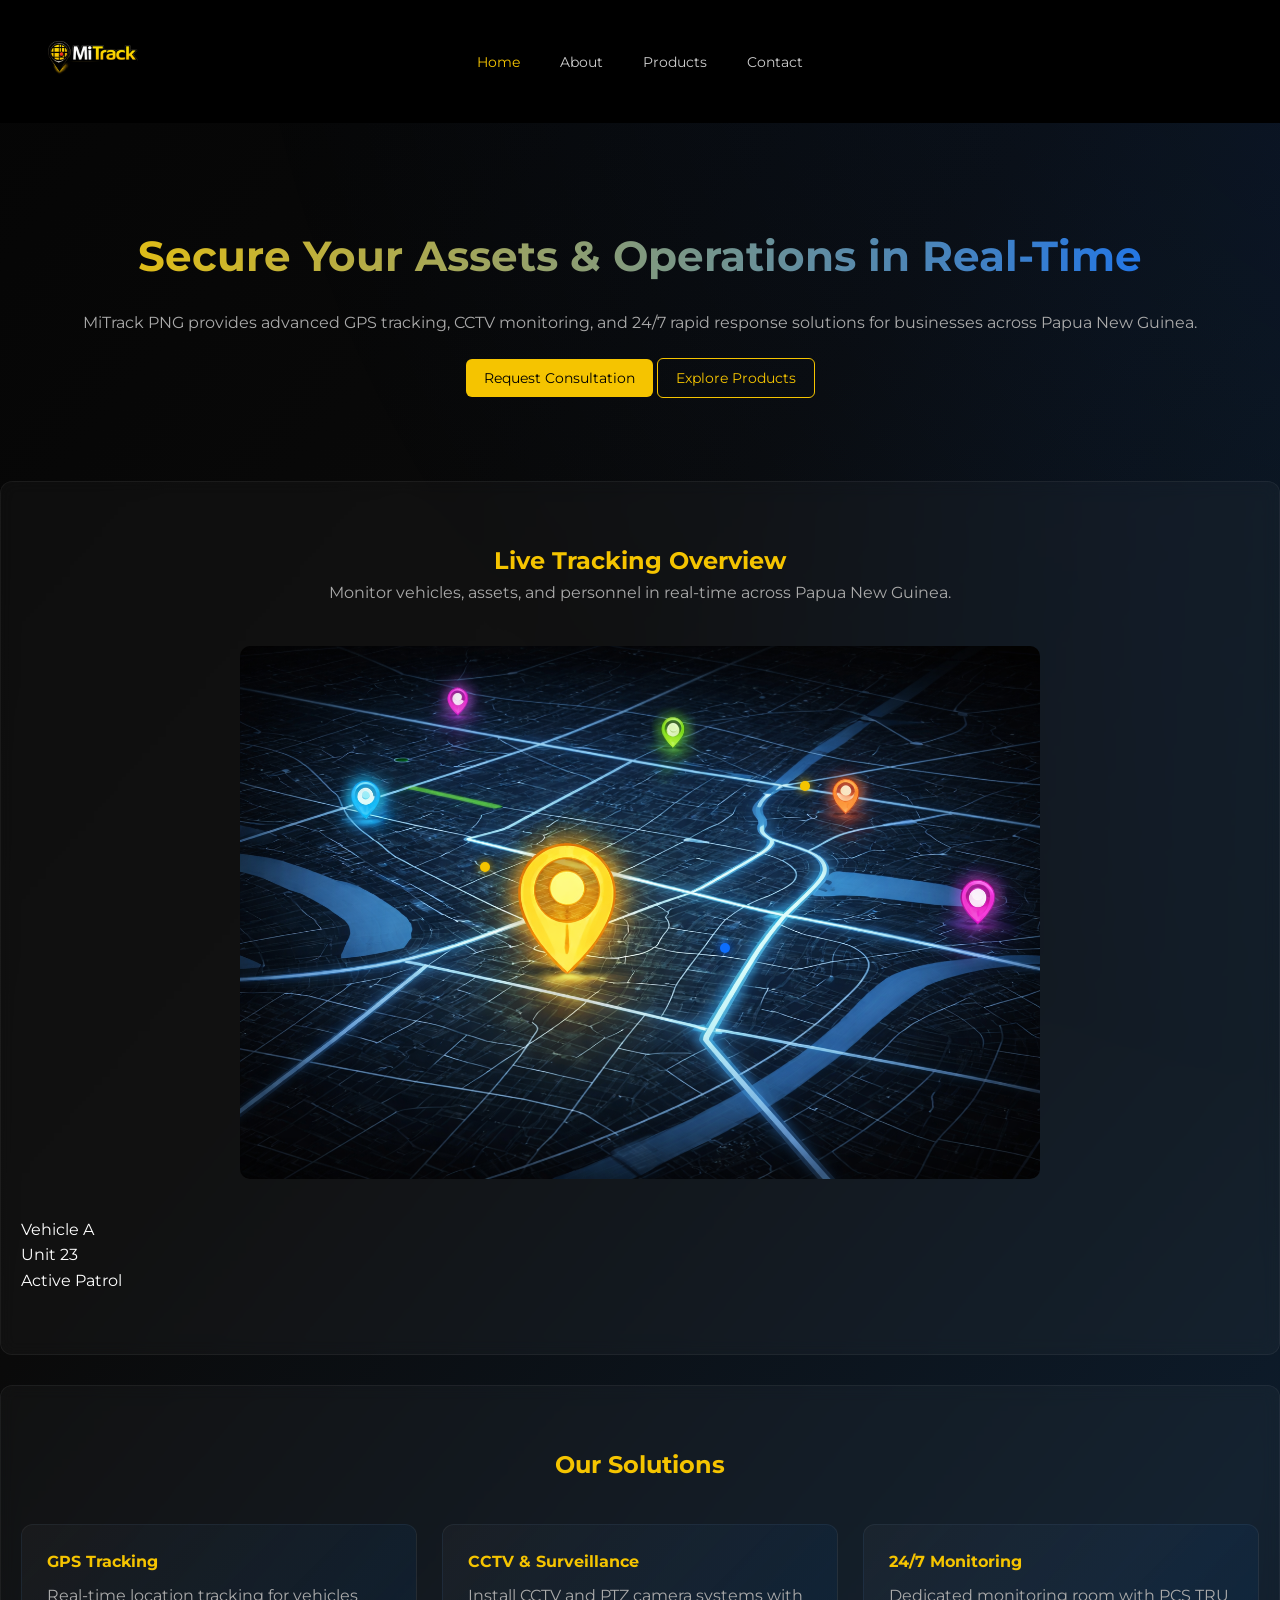
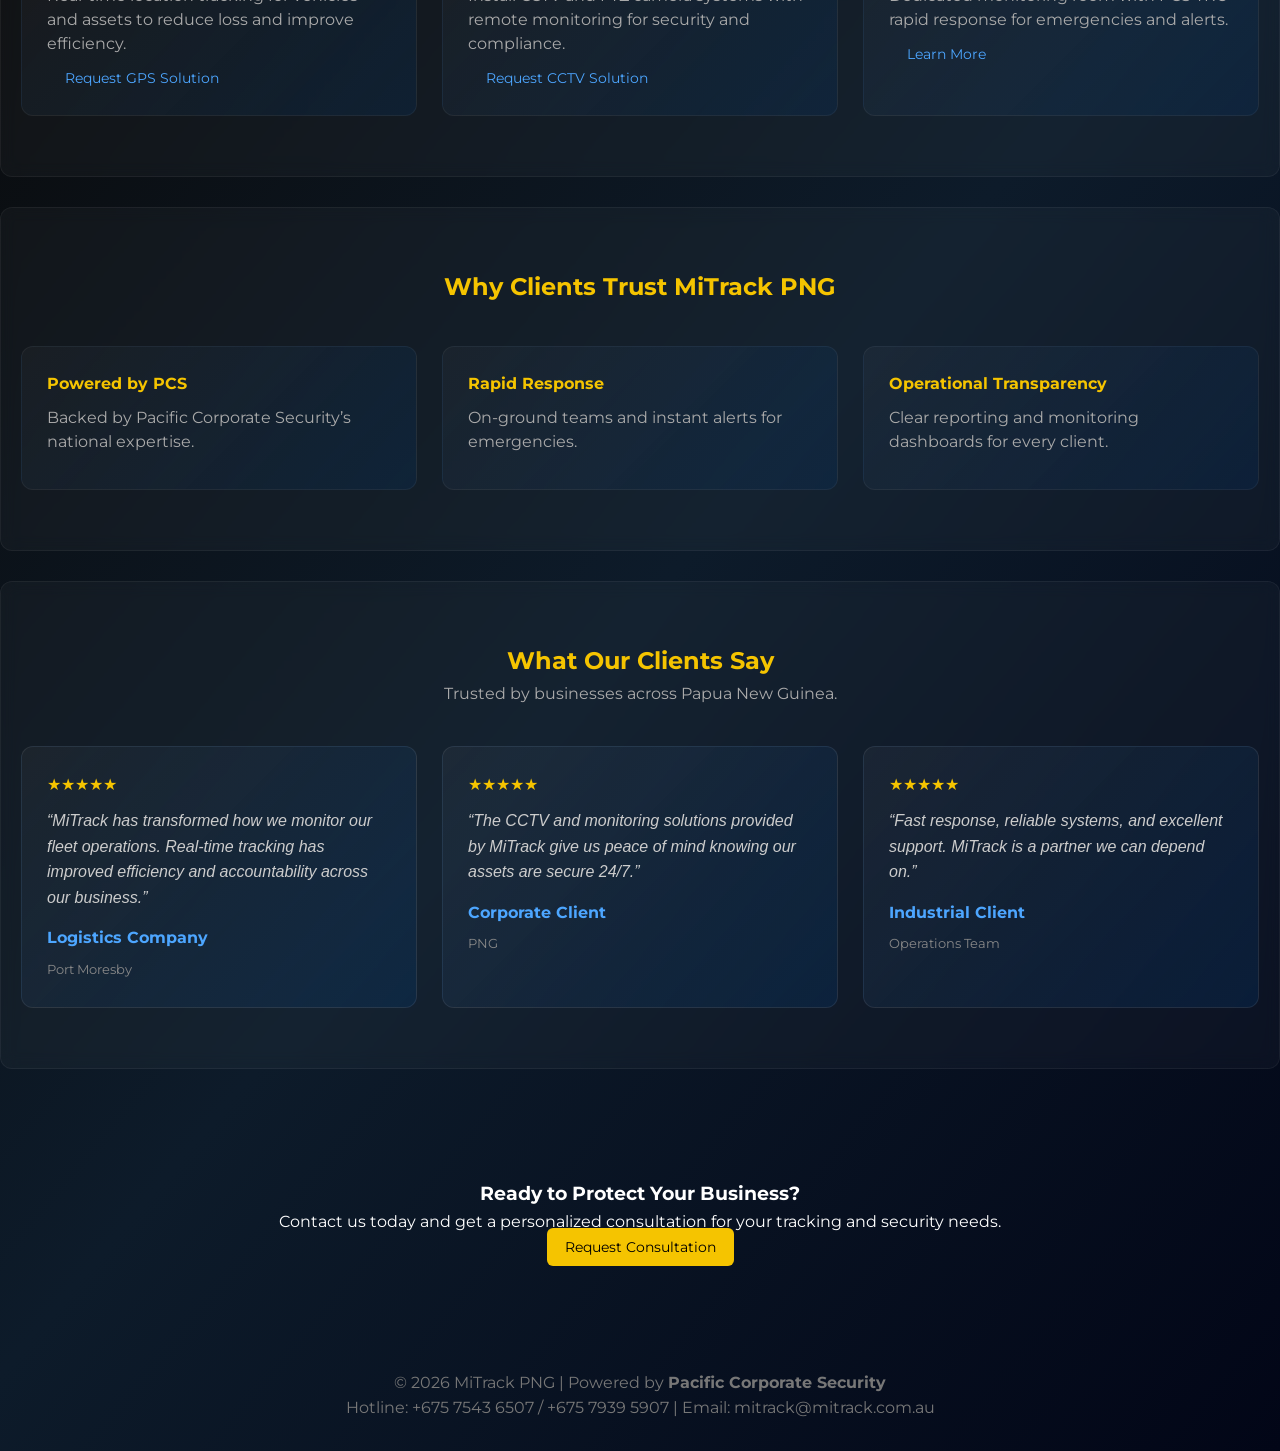
==== commit 89b422a8: "Fix HTML encoding issues in index.html" ====
--- a/index.html
+++ b/index.html
@@ -162,6 +162,7 @@
 
   </div>
 </section>  
+  
 <!-- CTA -->
 <section class="cta fade-in">
   <h3>Ready to Protect Your Business?</h3>
--- a/css/style.css
+++ b/css/style.css
@@ -428,14 +428,75 @@
 }
 
 /* =========================
-   TESTIMONIALS
-========================= */
-.card p {
+   TESTIMONIALS (PREMIUM)
+========================= */
+
+.testimonials {
+    position: relative;
+}
+
+/* TESTIMONIAL CARD */
+.testimonial-card {
+    background: linear-gradient(
+        135deg,
+        rgba(255,255,255,0.04),
+        rgba(0, 60, 120, 0.25)
+    );
+    padding: 25px;
+    border-radius: 12px;
+    border: 1px solid rgba(255,255,255,0.08);
+    transition: all 0.35s ease;
+    position: relative;
+    overflow: hidden;
+}
+
+/* HOVER EFFECT */
+.testimonial-card:hover {
+    transform: translateY(-10px) scale(1.03);
+    border: 1px solid rgba(0, 150, 255, 0.6);
+    box-shadow: 
+        0 15px 40px rgba(0, 150, 255, 0.25),
+        0 0 20px rgba(0, 150, 255, 0.15);
+}
+
+/* GLOW LINE */
+.testimonial-card::before {
+    content: "";
+    position: absolute;
+    top: 0;
+    left: -120%;
+    width: 120%;
+    height: 2px;
+    background: linear-gradient(90deg, transparent, var(--pcs-blue), transparent);
+    transition: 0.6s;
+}
+
+.testimonial-card:hover::before {
+    left: 120%;
+}
+
+/* STARS */
+.stars {
+    color: var(--primary-gold);
+    margin-bottom: 10px;
+    font-size: 16px;
+}
+
+/* TEXT */
+.testimonial-card p {
     font-style: italic;
-}
-
-.card h4 {
-    margin-top: 15px;
-    font-size: 14px;
-    color: #4da6ff; /* PCS blue accent */
-}
+    color: #ccc;
+    margin-bottom: 15px;
+}
+
+/* NAME */
+.testimonial-card h4 {
+    color: var(--light-blue);
+    margin-bottom: 5px;
+}
+
+/* ROLE / LOCATION */
+.testimonial-card span {
+    font-size: 13px;
+    color: #888;
+}
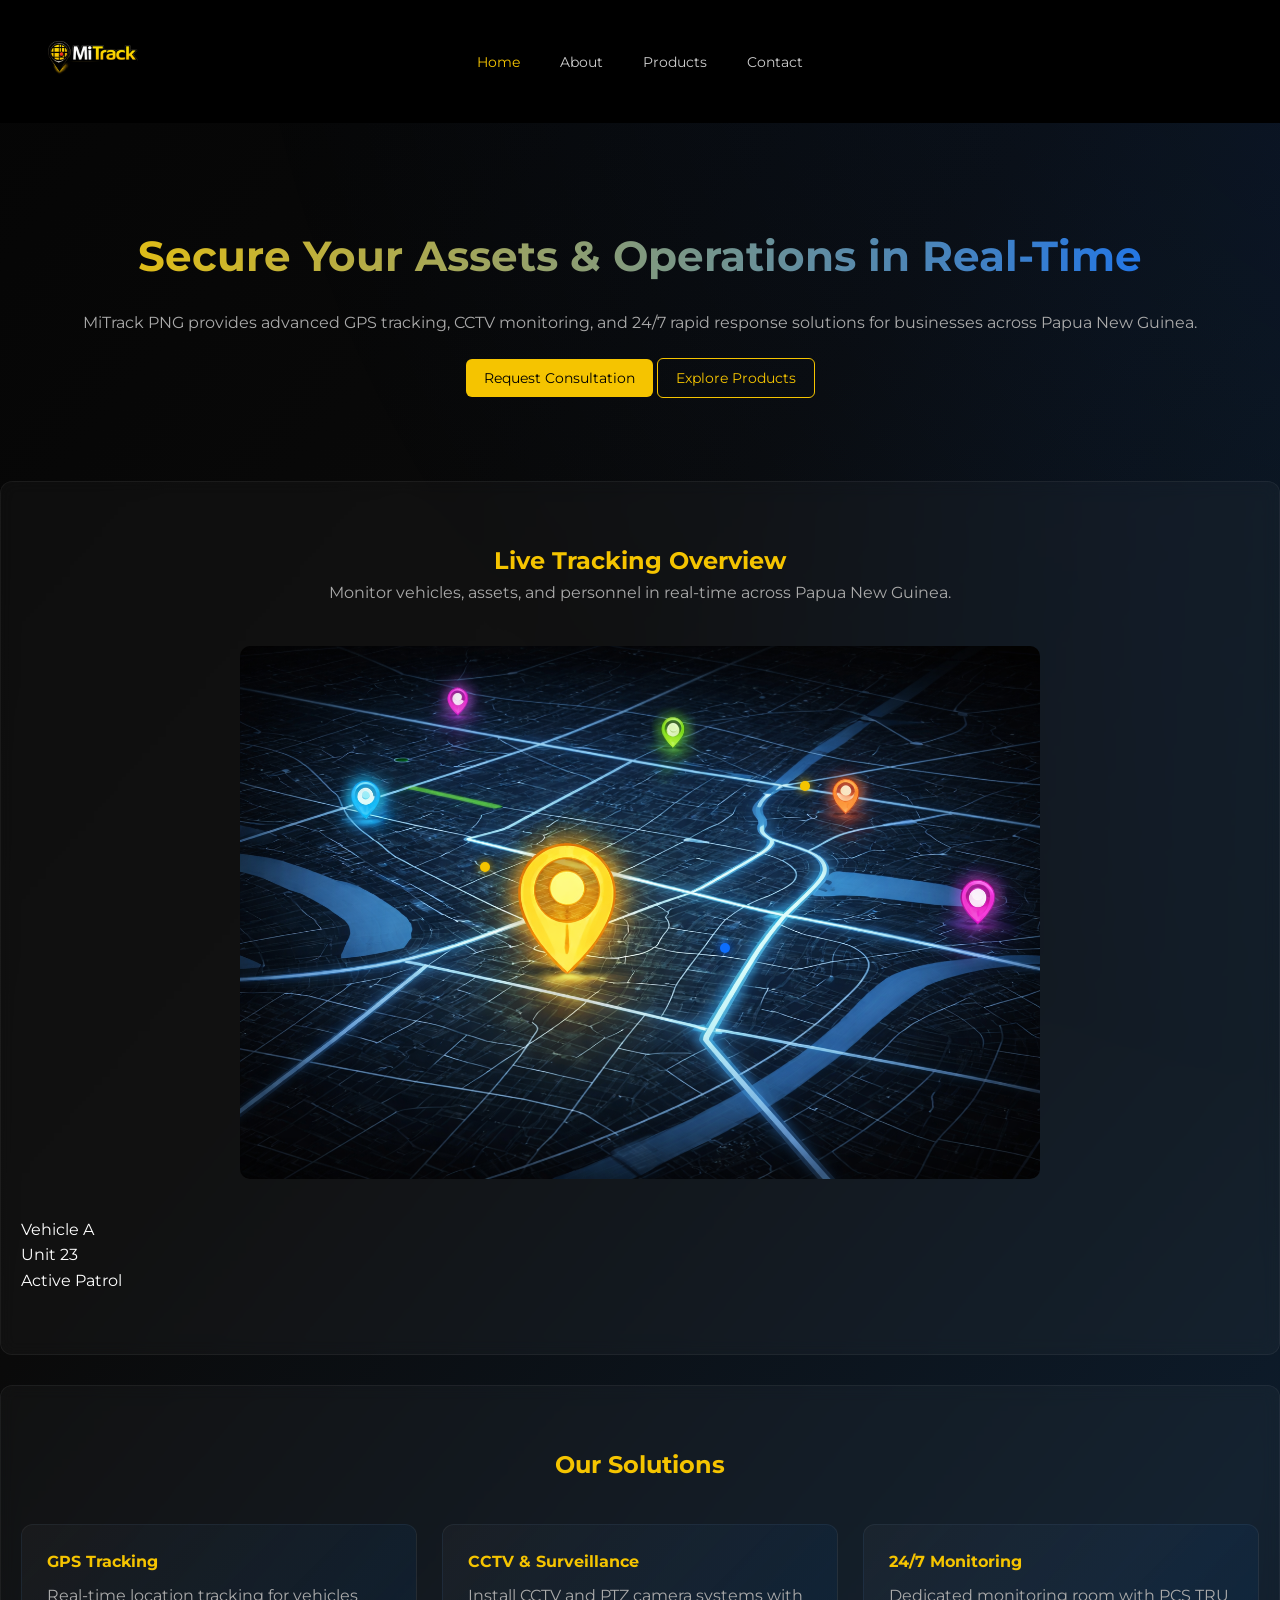
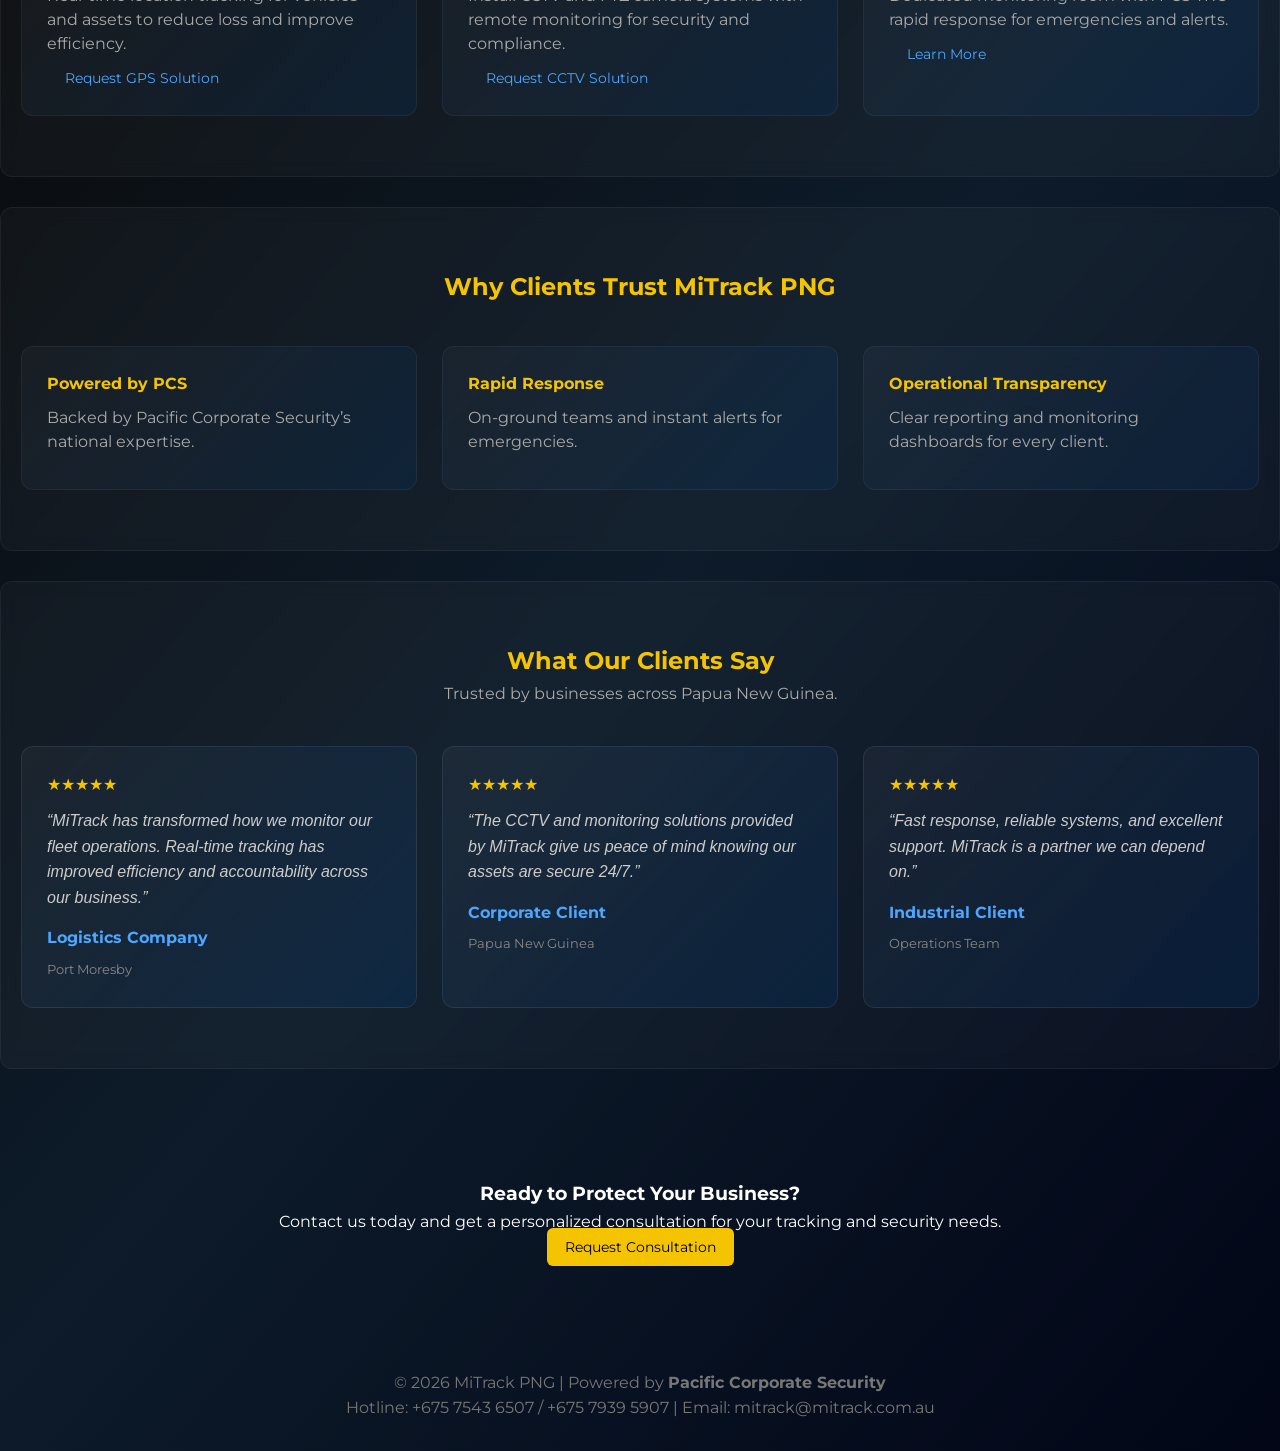
==== commit faff3400: "Update index.html" ====
--- a/index.html
+++ b/index.html
@@ -148,7 +148,7 @@
         “The CCTV and monitoring solutions provided by MiTrack give us peace of mind knowing our assets are secure 24/7.”
       </p>
       <h4>Corporate Client</h4>
-      <span>PNG</span>
+      <span>Papua New Guinea</span>
     </div>
 
     <div class="testimonial-card fade-in">
@@ -162,7 +162,6 @@
 
   </div>
 </section>  
-  
 <!-- CTA -->
 <section class="cta fade-in">
   <h3>Ready to Protect Your Business?</h3>
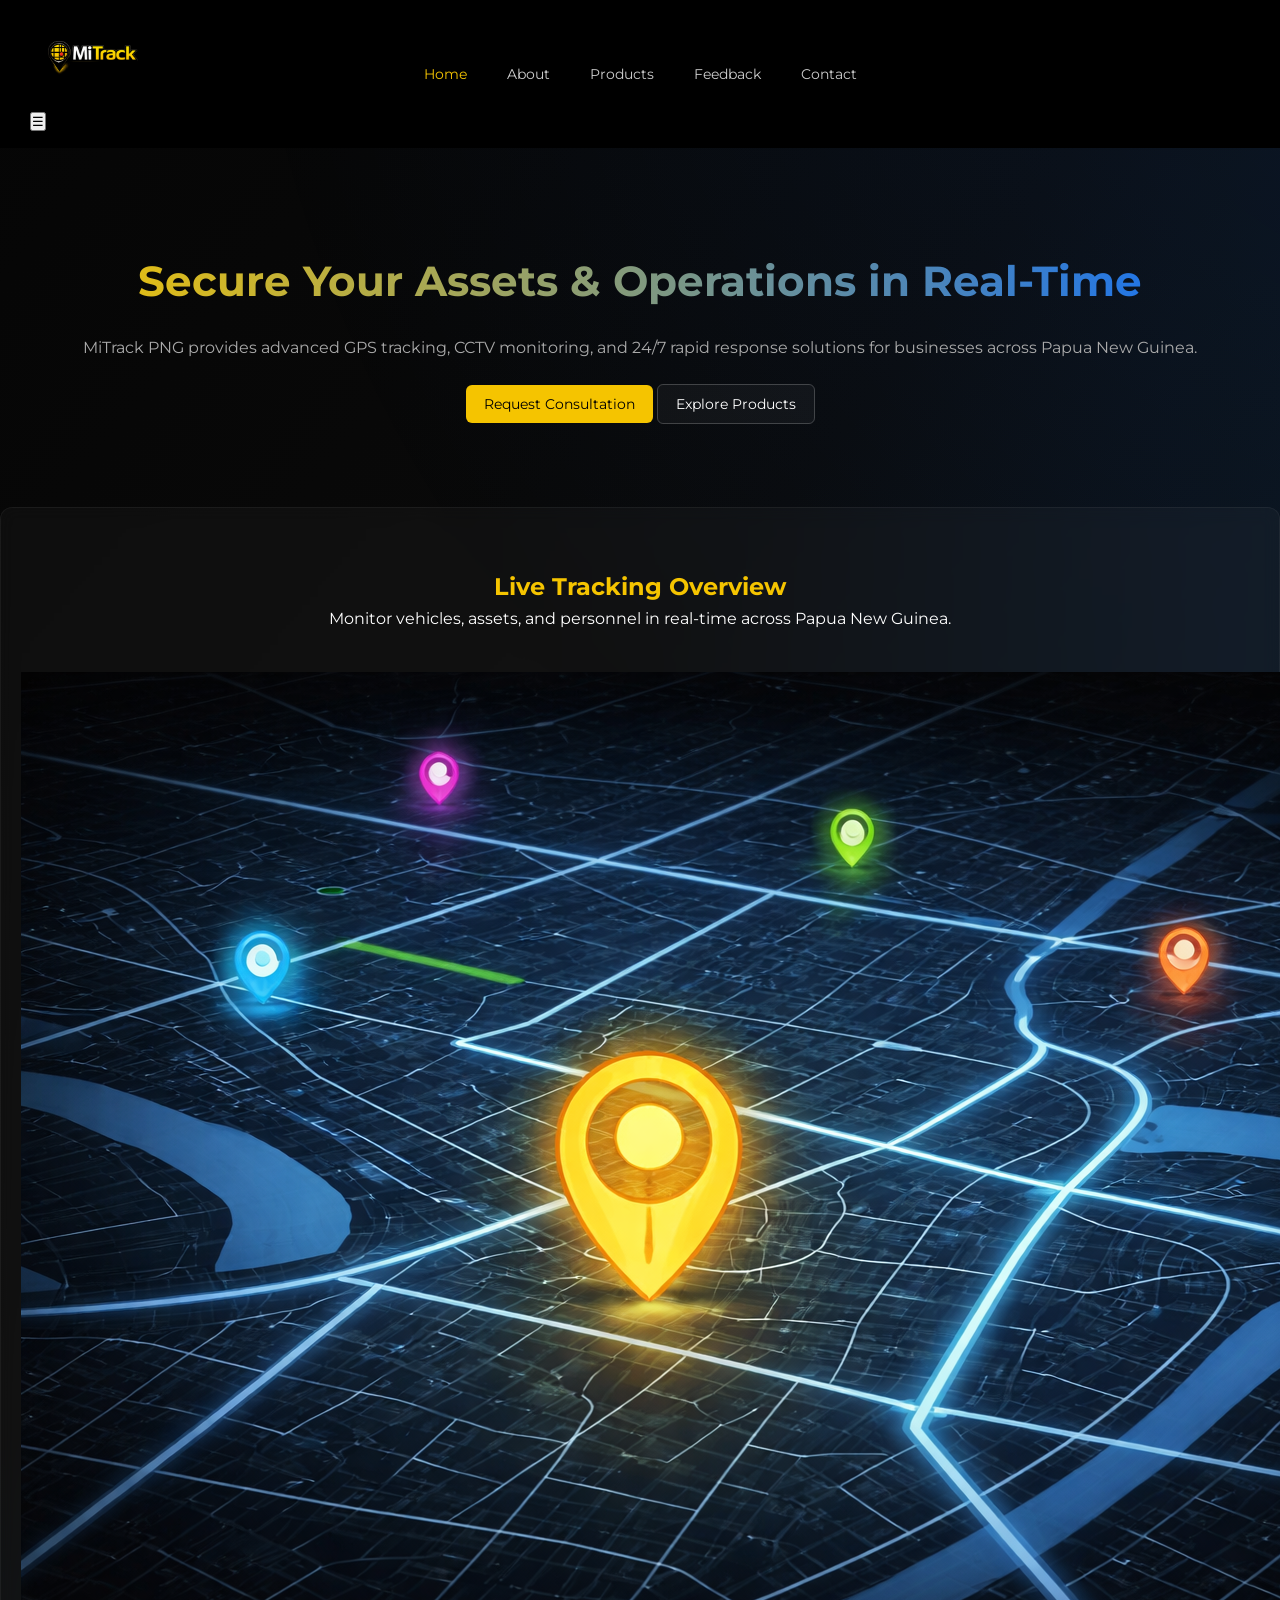
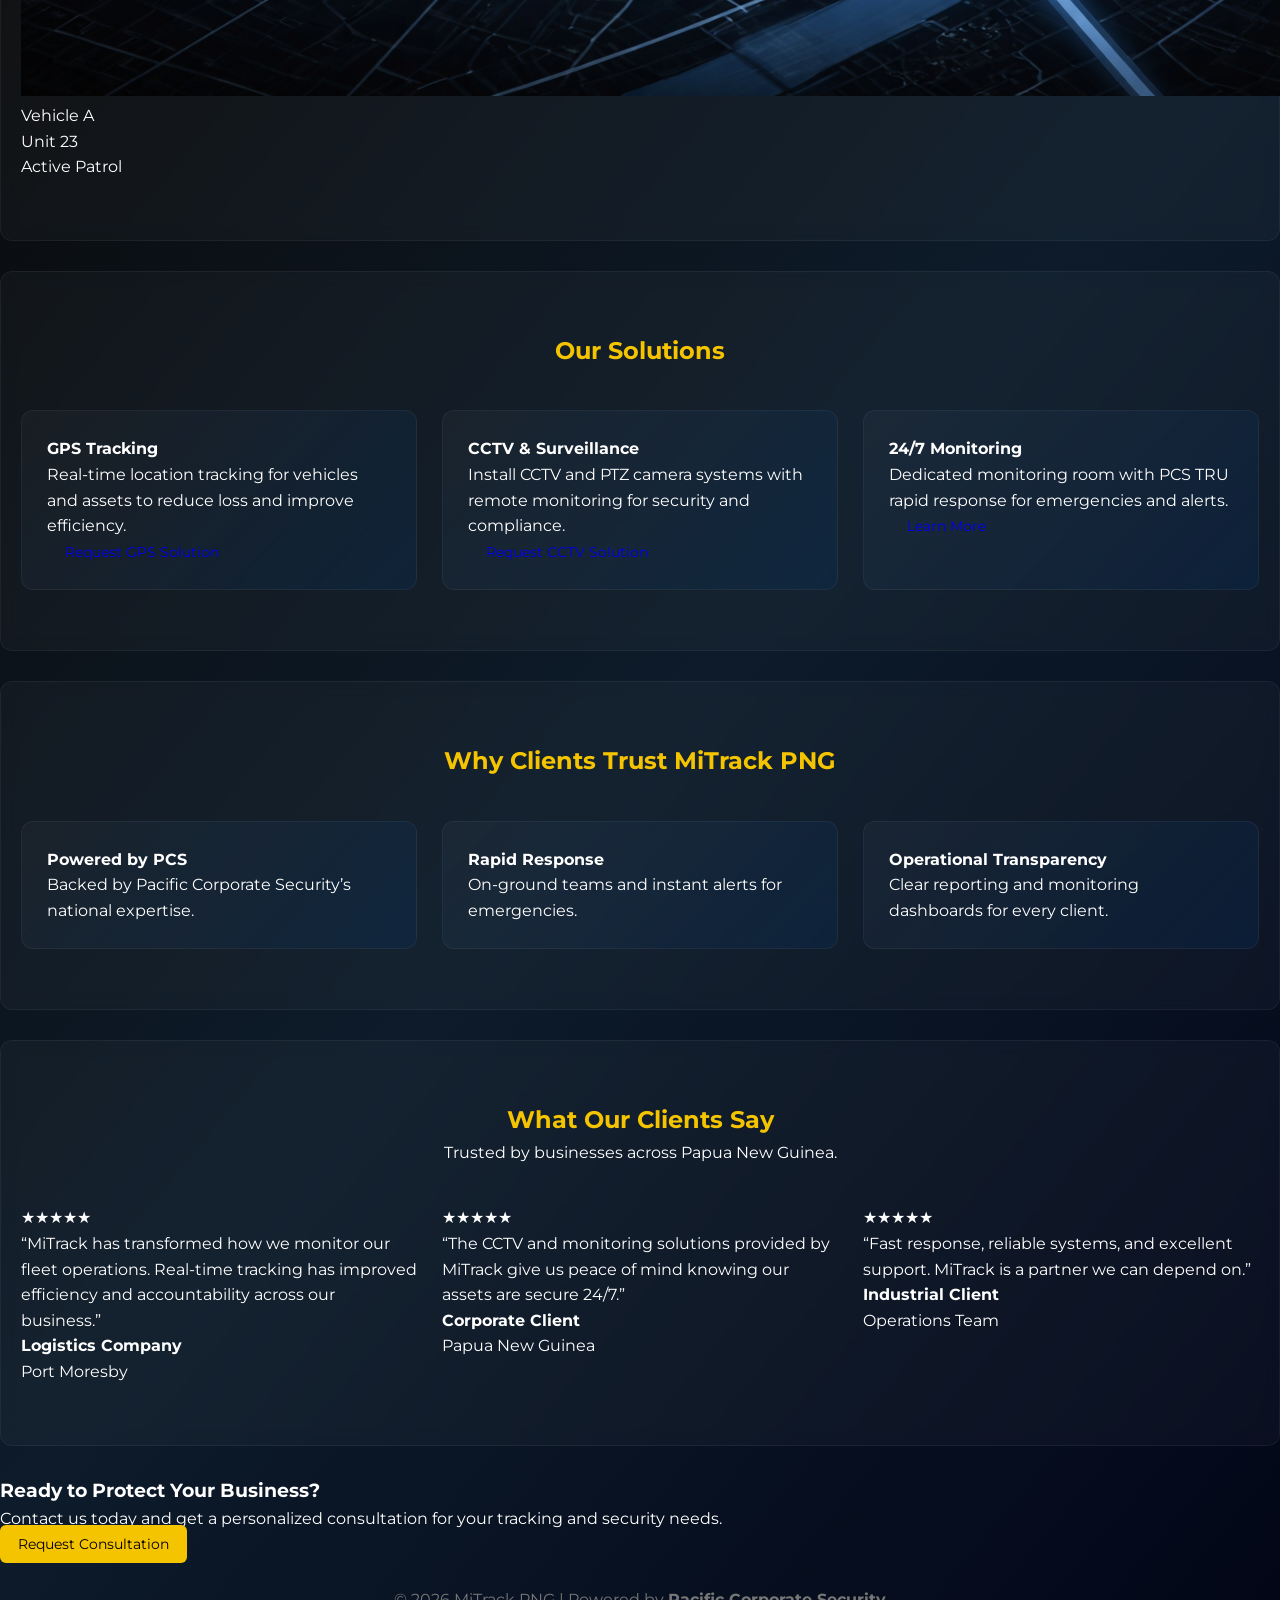
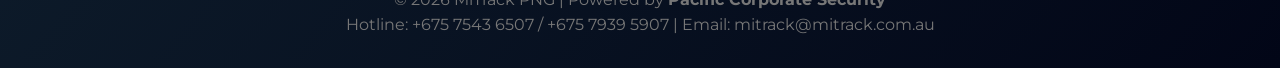
==== commit 9301e2c4: "feedback added" ====
--- a/index.html
+++ b/index.html
@@ -26,13 +26,14 @@
 
   </div>
 
-  <ul class="nav-links">
-    <li><a href="index.html" class="active">Home</a></li>
-    <li><a href="about.html">About</a></li>
-    <li><a href="products.html">Products</a></li>
-    <li><a href="contact.html">Contact</a></li>
-  </ul>
-</nav>
+  <ul class="nav-links">
+    <li><a href="index.html" class="active">Home</a></li>
+    <li><a href="about.html">About</a></li>
+    <li><a href="products.html">Products</a></li>
+    <li><a href="feedback.html">Feedback</a></li>
+    <li><a href="contact.html">Contact</a></li>
+  </ul>
+</nav>
 
 <!-- HERO -->
 <section class="hero fade-in">
--- a/css/style.css
+++ b/css/style.css
@@ -32,7 +32,6 @@
     line-height: 1.6;
 }
 
-/* Subtle glow overlay */
 body::before {
     content: "";
     position: fixed;
@@ -50,19 +49,17 @@
 }
 
 /* =========================
-   NAVBAR (UPDATED LAYOUT ONLY)
+   NAVBAR
 ========================= */
 nav {
     width: 100%;
     padding: 15px 30px;
     background: #000;
-
     display: flex;
     align-items: center;
     justify-content: space-between;
 }
 
-/* LEFT - LOGO */
 .nav-logo {
     display: flex;
     align-items: center;
@@ -77,12 +74,10 @@
     transform: scale(1.05);
 }
 
-/* CENTER - NAV LINKS */
 .nav-links {
     position: absolute;
     left: 50%;
     transform: translateX(-50%);
-
     display: flex;
     gap: 40px;
     list-style: none;
@@ -142,17 +137,18 @@
 }
 
 .btn-outline {
-    border: 1px solid var(--primary-gold);
-    color: var(--primary-gold);
+    border: 1px solid rgba(255,255,255,0.2);
+    color: #fff;
+    background: rgba(255,255,255,0.04);
 }
 
 .btn-outline:hover {
-    background: var(--primary-gold);
-    color: #000;
-}
-
-/* =========================
-   SECTION (GLASS PANELS)
+    border-color: var(--pcs-blue);
+    background: rgba(13,110,253,0.15);
+}
+
+/* =========================
+   SECTION
 ========================= */
 .section {
     padding: 60px 20px;
@@ -172,16 +168,12 @@
     color: var(--primary-gold);
 }
 
-.section-title p {
-    color: #aaa;
-}
-
 /* =========================
    GRID
 ========================= */
 .grid {
     display: grid;
-    grid-template-columns: repeat(3, 1fr);
+    grid-template-columns: repeat(auto-fit, minmax(280px, 1fr));
     gap: 25px;
     margin-top: 20px;
 }
@@ -190,6 +182,7 @@
    CARD
 ========================= */
 .card {
+    width: 100%;
     background: linear-gradient(
         135deg,
         rgba(255,255,255,0.03),
@@ -202,7 +195,6 @@
     position: relative;
     overflow: hidden;
     cursor: pointer;
-    line-height: 1.5;
 }
 
 .card:hover {
@@ -213,189 +205,316 @@
         0 0 20px rgba(0, 150, 255, 0.15);
 }
 
-.card::before {
-    content: "";
-    position: absolute;
-    top: 0;
-    left: -120%;
-    width: 120%;
-    height: 2px;
-    background: linear-gradient(90deg, transparent, var(--pcs-blue), transparent);
-    transition: 0.6s;
-}
-
-.card:hover::before {
-    left: 120%;
-}
-
+/* =========================
+   ICON ALIGNMENT
+========================= */
 .card h4 {
-    color: var(--primary-gold);
     display: flex;
     align-items: center;
-    gap: 10px;
-}
-
-.card:hover h4 {
-    color: var(--light-blue);
-}
-
-.card p {
-    color: #aaa;
-    margin: 10px 0;
-}
-
-.card a {
-    color: var(--light-blue);
-    text-decoration: none;
-}
-
-.card a:hover {
-    color: #8ecbff;
-}
-
-.card .btn {
-    margin-top: 12px;
-}
-
-/* =========================
-   PRODUCT FUNCTIONALITY
-========================= */
-.product-functions h5 {
-    font-size: 13px;
-    color: var(--light-blue);
-    margin-top: 10px;
-    margin-bottom: 5px;
-}
-
-.features {
-    margin: 10px 0;
-    padding-left: 18px;
-}
-
-.features li {
-    margin-bottom: 5px;
-    color: #ccc;
-}
-
-/* =========================
-   MAP
-========================= */
-.map-container {
-    position: relative;
-    margin: 30px auto;
-    max-width: 800px;
-}
-
-.map-container img {
-    width: 100%;
-    border-radius: 10px;
-}
-
-.map-point {
-    position: absolute;
-    width: 10px;
-    height: 10px;
-    background: var(--primary-gold);
-    border-radius: 50%;
-    box-shadow: 0 0 10px var(--primary-gold);
-    animation: pulse 1.5s infinite;
-}
-
-.point2 {
-    background: var(--pcs-blue);
-    box-shadow: 0 0 10px var(--pcs-blue);
-}
-
-.point1 { top: 40%; left: 30%; }
-.point2 { top: 55%; left: 60%; }
-.point3 { top: 25%; left: 70%; }
-
-@keyframes pulse {
-    50% { transform: scale(1.6); opacity: 0.6; }
+    gap: 8px;
+}
+
+/* =========================
+   CONTACT CARDS
+========================= */
+.contact-card {
+    max-width: 360px;
+    margin: 0 auto;
+}
+
+/* =========================
+   CONTACT PROFILE
+========================= */
+.contact-header {
+  display: flex;
+  align-items: center;
+  gap: 15px;
+  margin-bottom: 12px;
+}
+
+.contact-img {
+  width: 60px;
+  height: 60px;
+  border-radius: 50%;
+  object-fit: cover;
+
+  border: 2px solid transparent;
+  background: linear-gradient(#000, #000) padding-box,
+              linear-gradient(135deg, var(--primary-gold), var(--pcs-blue)) border-box;
+
+  box-shadow: 
+    0 4px 12px rgba(0,0,0,0.4),
+    0 0 10px rgba(13,110,253,0.2);
+}
+
+.card:hover .contact-img {
+  transform: scale(1.08);
+}
+
+.role {
+  font-size: 13px;
+  color: #888;
 }
 
 /* =========================
    CONTACT FORM
 ========================= */
 .contact-form {
-    max-width: 700px;
-    margin: 0 auto;
-}
-
-.form-row {
-    display: flex;
-    gap: 15px;
-    margin-bottom: 15px;
+  max-width: 700px;
+  margin: 0 auto;
+}
+
+.form-grid {
+  display: grid;
+  grid-template-columns: 1fr 1fr;
+  gap: 15px;
+}
+
+.form-group {
+  width: 100%;
+}
+
+.form-group-full {
+  grid-column: span 2;
 }
 
 .contact-form input,
+.contact-form select,
 .contact-form textarea,
-.contact-form select {
-    width: 100%;
-    padding: 12px;
-    border-radius: 6px;
-    border: 1px solid rgba(255,255,255,0.1);
-    background: rgba(20,20,20,0.9);
-    color: #fff;
-}
-
-.contact-form select option {
-    background: #0a0a0a;
-    color: #fff;
-}
-
-/* =========================
-   MOTTO
-========================= */
-.motto {
-    text-align: center;
-    padding: 10px 20px 40px;
-    margin-top: -30px;
-}
-
-.motto-container {
-    max-width: 800px;
-    margin: auto;
-    padding: 30px;
-    border-radius: 12px;
-    background: rgba(255, 255, 255, 0.05);
-    backdrop-filter: blur(10px);
-    border: 1px solid rgba(255, 255, 255, 0.08);
-}
-
-.motto-text {
-    font-family: 'Playfair Display', serif;
-    font-size: 2rem;
-    font-style: italic;
-    color: var(--primary-gold);
-    letter-spacing: 1px;
-    text-align: center;
-    text-shadow: 0 0 10px rgba(245, 197, 24, 0.4);
-}
-
-/* =========================
-   ABOUT
-========================= */
-.about-grid {
-    display: grid;
-    grid-template-columns: 1.2fr 1fr;
-    gap: 40px;
-}
-
-.about-visual {
-    display: flex;
-    flex-direction: column;
-    gap: 15px;
-}
-
-/* =========================
-   CTA + FOOTER
-========================= */
-.cta {
-    text-align: center;
-    padding: 80px 20px;
-}
-
+.feedback-form input,
+.feedback-form select,
+.feedback-form textarea {
+  width: 100%;
+  padding: 12px;
+  border-radius: 6px;
+  border: 1px solid rgba(255,255,255,0.1);
+  background: rgba(20,20,20,0.9);
+  color: #fff;
+  font-size: 14px;
+  outline: none;
+}
+
+.contact-form input::placeholder,
+.contact-form textarea::placeholder,
+.feedback-form input::placeholder,
+.feedback-form textarea::placeholder {
+  color: #888;
+}
+
+.contact-form input:focus,
+.contact-form select:focus,
+.contact-form textarea:focus,
+.feedback-form input:focus,
+.feedback-form select:focus,
+.feedback-form textarea:focus {
+  border-color: var(--pcs-blue);
+  box-shadow: 0 0 8px rgba(13,110,253,0.4);
+}
+
+.contact-form textarea {
+  resize: none;
+}
+
+.form-actions {
+  margin-top: 15px;
+  display: flex;
+  justify-content: space-between;
+  align-items: center;
+  flex-wrap: wrap;
+}
+
+.form-note {
+  font-size: 13px;
+  color: #aaa;
+}
+
+.feedback-layout {
+  display: grid;
+  grid-template-columns: minmax(0, 1.1fr) minmax(280px, 0.9fr);
+  gap: 25px;
+  align-items: start;
+}
+
+.feedback-form-card,
+.feedback-list-card {
+  background: linear-gradient(
+    135deg,
+    rgba(255,255,255,0.04),
+    rgba(0, 60, 120, 0.22)
+  );
+}
+
+.feedback-form {
+  display: grid;
+  gap: 16px;
+}
+
+.feedback-form textarea {
+  min-height: 150px;
+  resize: vertical;
+}
+
+.feedback-meta {
+  display: grid;
+  grid-template-columns: 1fr 1fr;
+  gap: 15px;
+}
+
+.feedback-list-header {
+  display: flex;
+  justify-content: space-between;
+  align-items: center;
+  gap: 12px;
+  margin-bottom: 18px;
+}
+
+.feedback-count {
+  color: #aaa;
+  font-size: 14px;
+}
+
+.feedback-list {
+  display: grid;
+  gap: 16px;
+}
+
+.feedback-item {
+  border: 1px solid rgba(255,255,255,0.08);
+  border-radius: 12px;
+  padding: 18px;
+  background: rgba(3, 10, 20, 0.7);
+}
+
+.feedback-item-header {
+  display: flex;
+  justify-content: space-between;
+  align-items: flex-start;
+  gap: 12px;
+  margin-bottom: 10px;
+}
+
+.feedback-item h4 {
+  margin-bottom: 4px;
+}
+
+.feedback-company,
+.feedback-date {
+  color: #8da0b8;
+  font-size: 13px;
+}
+
+.feedback-rating {
+  color: var(--primary-gold);
+  letter-spacing: 2px;
+  font-size: 15px;
+  white-space: nowrap;
+}
+
+.feedback-text {
+  color: #d6deea;
+}
+
+.feedback-empty {
+  padding: 18px;
+  border: 1px dashed rgba(255,255,255,0.15);
+  border-radius: 12px;
+  text-align: center;
+  color: #9aa9bc;
+  background: rgba(255,255,255,0.02);
+}
+
+.feedback-highlight {
+  color: #cbd7e6;
+  max-width: 720px;
+  margin: 0 auto;
+}
+
+.feedback-success {
+  color: #7ee787;
+  font-size: 14px;
+  min-height: 20px;
+}
+
+/* =========================
+   CONTACT ACTION BUTTONS (FIXED)
+========================= */
+.contact-actions {
+  display: flex;
+  gap: 10px;
+  margin-top: 10px;
+}
+
+.contact-actions .btn {
+  flex: 1;
+  text-align: center;
+  padding: 10px;
+  font-size: 13px;
+  border-radius: 6px;
+  font-weight: 500;
+  text-decoration: none;
+  display: inline-block;
+  transition: all 0.25s ease;
+  color: #fff;
+}
+
+.btn.whatsapp {
+  background-color: #25D366;
+}
+
+.btn.whatsapp:hover {
+  background-color: #1ebe5d;
+  box-shadow: 0 0 10px rgba(37, 211, 102, 0.4);
+}
+
+.btn.call {
+  background-color: var(--pcs-blue);
+}
+
+.btn.call:hover {
+  background-color: #0b5ed7;
+  box-shadow: 0 0 10px rgba(13,110,253,0.4);
+}
+
+/* =========================
+   MODAL
+========================= */
+.modal {
+  display: none;
+  position: fixed;
+  z-index: 999;
+  width: 100%;
+  height: 100%;
+  background: rgba(0,0,0,0.85);
+  backdrop-filter: blur(6px);
+}
+
+.modal-content {
+  margin: 8% auto;
+  padding: 25px;
+  border-radius: 12px;
+  max-width: 420px;
+  background: rgba(0,0,0,0.9);
+}
+
+.modal-header {
+  display: flex;
+  gap: 15px;
+}
+
+.modal-img {
+  width: 70px;
+  height: 70px;
+  border-radius: 50%;
+}
+
+.modal-actions {
+  display: flex;
+  gap: 10px;
+}
+
+/* =========================
+   FOOTER
+========================= */
 footer {
     text-align: center;
     padding: 30px;
@@ -405,98 +524,26 @@
 /* =========================
    MOBILE
 ========================= */
-#nav-toggle {
-    display: none;
-}
-
 @media (max-width: 768px) {
-    #nav-toggle {
-        display: block;
-    }
-
     .grid {
         grid-template-columns: 1fr;
     }
 
-    .form-row {
-        flex-direction: column;
-    }
-
-    .about-grid {
+    .form-grid {
         grid-template-columns: 1fr;
     }
-}
-
-/* =========================
-   TESTIMONIALS (PREMIUM)
-========================= */
-
-.testimonials {
-    position: relative;
-}
-
-/* TESTIMONIAL CARD */
-.testimonial-card {
-    background: linear-gradient(
-        135deg,
-        rgba(255,255,255,0.04),
-        rgba(0, 60, 120, 0.25)
-    );
-    padding: 25px;
-    border-radius: 12px;
-    border: 1px solid rgba(255,255,255,0.08);
-    transition: all 0.35s ease;
-    position: relative;
-    overflow: hidden;
-}
-
-/* HOVER EFFECT */
-.testimonial-card:hover {
-    transform: translateY(-10px) scale(1.03);
-    border: 1px solid rgba(0, 150, 255, 0.6);
-    box-shadow: 
-        0 15px 40px rgba(0, 150, 255, 0.25),
-        0 0 20px rgba(0, 150, 255, 0.15);
-}
-
-/* GLOW LINE */
-.testimonial-card::before {
-    content: "";
-    position: absolute;
-    top: 0;
-    left: -120%;
-    width: 120%;
-    height: 2px;
-    background: linear-gradient(90deg, transparent, var(--pcs-blue), transparent);
-    transition: 0.6s;
-}
-
-.testimonial-card:hover::before {
-    left: 120%;
-}
-
-/* STARS */
-.stars {
-    color: var(--primary-gold);
-    margin-bottom: 10px;
-    font-size: 16px;
-}
-
-/* TEXT */
-.testimonial-card p {
-    font-style: italic;
-    color: #ccc;
-    margin-bottom: 15px;
-}
-
-/* NAME */
-.testimonial-card h4 {
-    color: var(--light-blue);
-    margin-bottom: 5px;
-}
-
-/* ROLE / LOCATION */
-.testimonial-card span {
-    font-size: 13px;
-    color: #888;
-}
+
+    .form-group-full {
+        grid-column: span 1;
+    }
+
+    .form-actions {
+        flex-direction: column;
+        align-items: flex-start;
+    }
+
+    .feedback-layout,
+    .feedback-meta {
+        grid-template-columns: 1fr;
+    }
+}
